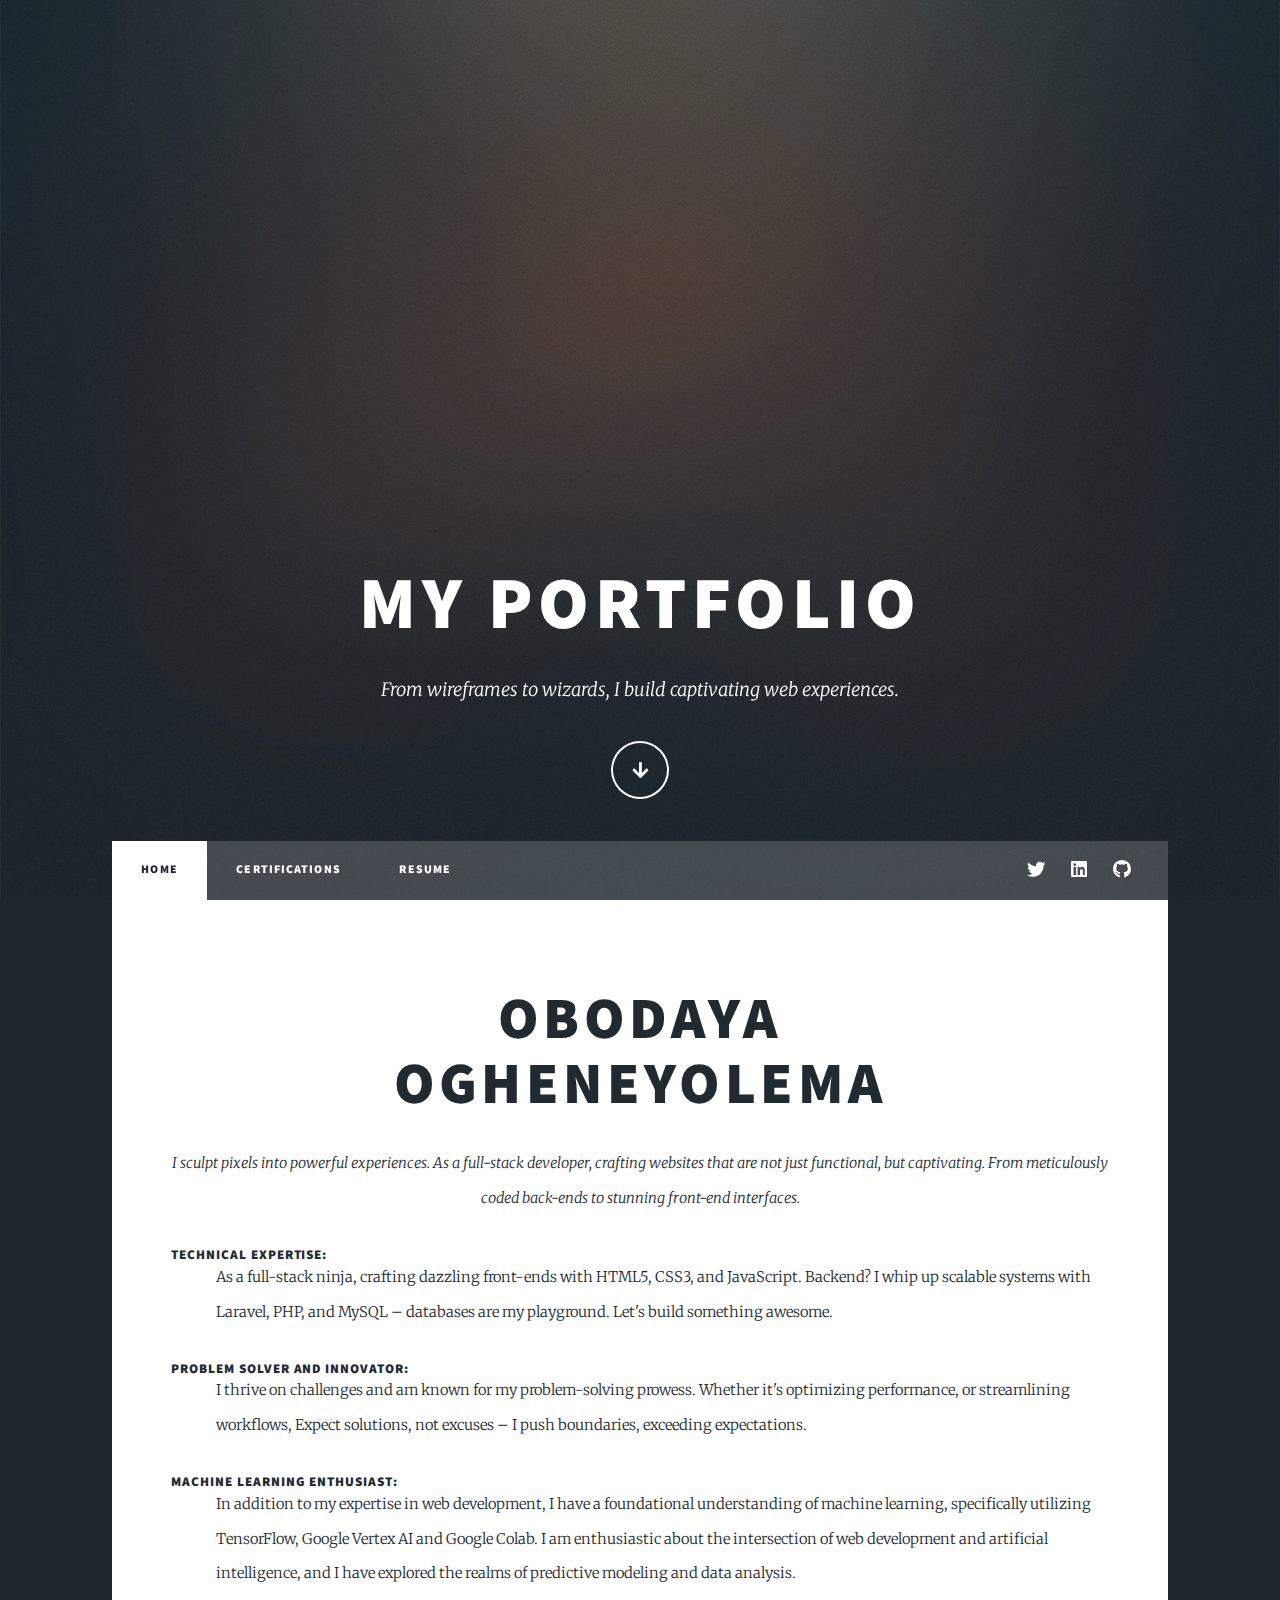
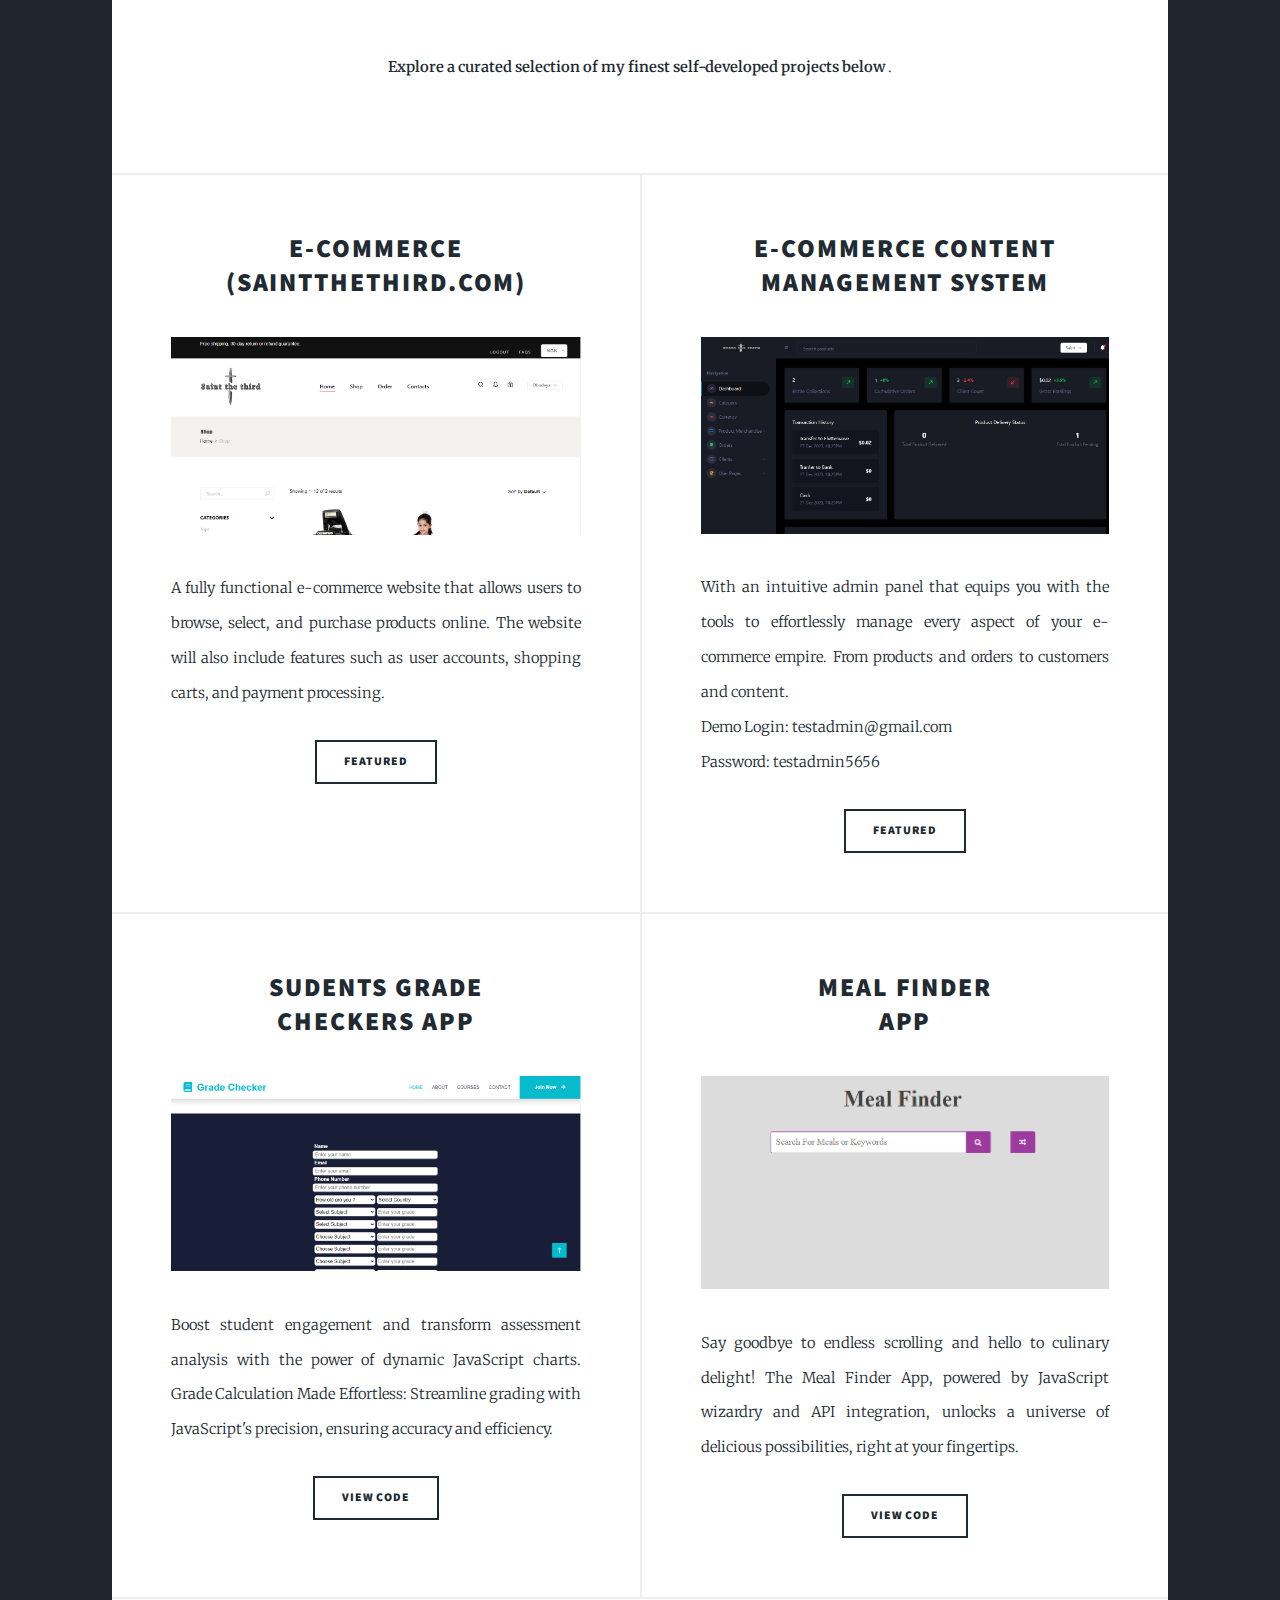
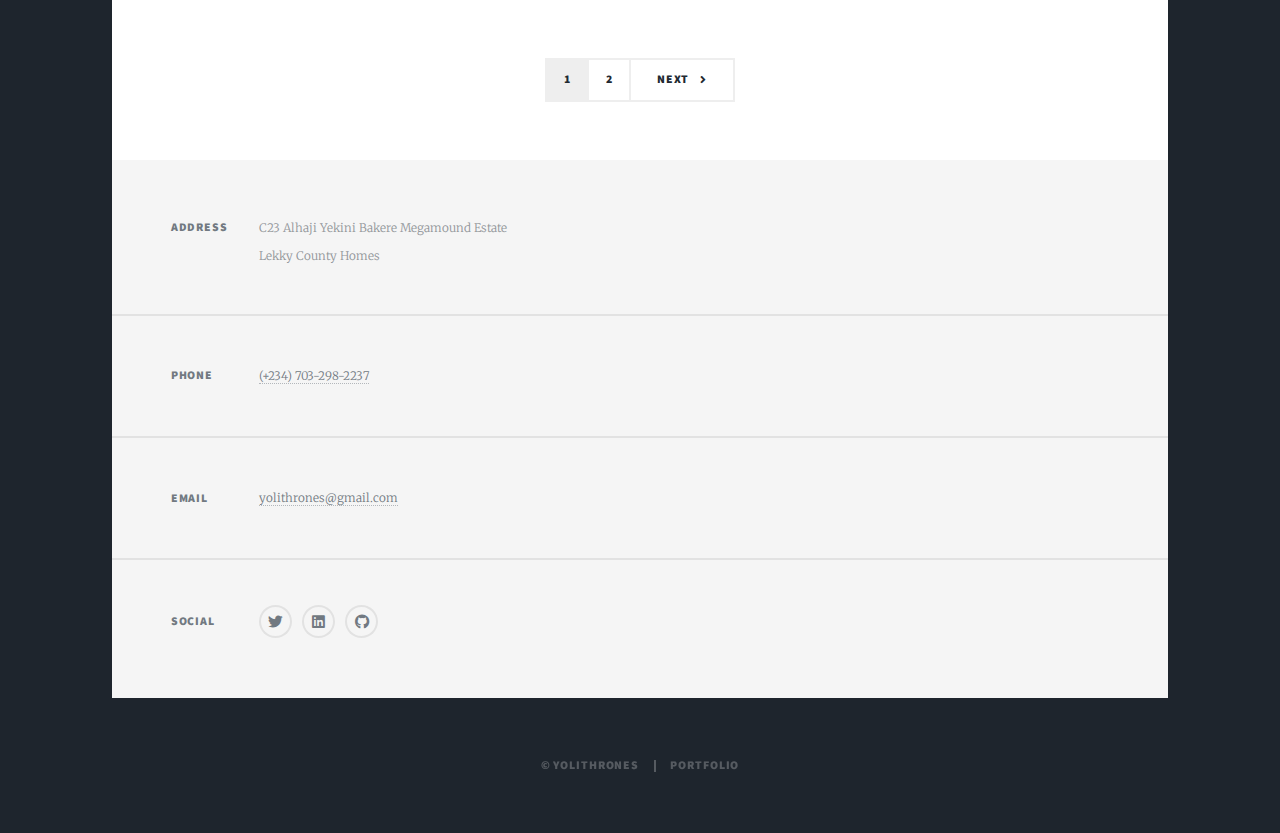
==== index.html @ e49b790a "Innitial commit" ====
<!DOCTYPE HTML>

<html>
	<head>
		<title>Obodaya Ogheneyolema</title>
		<meta charset="utf-8" />
		<meta name="viewport" content="width=device-width, initial-scale=1, user-scalable=no" />
		<link rel="stylesheet" href="assets/css/main.css" />
		<noscript><link rel="stylesheet" href="assets/css/noscript.css" /></noscript>
	</head>
	<body class="is-preload">

		<!-- Wrapper -->
			<div id="wrapper" class="fade-in">

				<!-- Intro -->
					<div id="intro">
						<h1>My Portfolio</h1>
						<p>From wireframes to wizards, I build captivating web experiences. </p>
							<li style="list-style-type: none"><a href="#header" class="button icon solid solo fa-arrow-down scrolly">Continue</a></li>
						</ul>
					</div>

				<!-- Header -->
					<header id="header">
						<a href="index.html" class="logo">Yolithrones</a>
					</header>

				<!-- Nav -->
					<nav id="nav">
						<ul class="links">
							<li class="active"><a href="index.html">Home</a></li>
							<li><a href="generic.html">Certifications</a></li>
							<li><a href="resume.html">Resume</a></li>
							
				
						</ul>
						<ul class="icons">
							<li><a href=" https://x.com/yolithrones?s=09" class="icon brands alt fa-twitter"><span class="label">Twitter</span></a></li>
							<li><a href="https://www.linkedin.com/in/obodaya-ogheneyolema-a35ba5252" class="icon brands fa-linkedin"><span class="label">linkedIn</span></a></li>
							<li><a href="https://github.com/yolithrones" class="icon brands alt fa-github"><span class="label">GitHub</span></a></li>
							
						</ul>
					</nav>

				<!-- Main -->
					<div id="main">

						<!-- Featured Post -->
							<article class="post featured">
								<header class="major">
								
									<h2><a href="#">Obodaya <br> Ogheneyolema<br />
									</a></h2>
									    <p>
									         I sculpt pixels into powerful experiences. As a full-stack developer, crafting websites that are
									       not just functional, but captivating. From meticulously coded back-ends to stunning front-end interfaces. 
											
										</p>

										<span style="text-align: left"> 
											<h5>Technical Expertise:</h5>
											<p style="text-align: left; margin-left: 45px; margin-top: -20px" >
												
                                             As a full-stack ninja, crafting dazzling front-ends with HTML5, CSS3, and JavaScript. Backend? I whip up scalable systems with Laravel, PHP, and MySQL – databases are my playground.  Let's build something awesome.
										    </p>

								
											
											<h5>Problem Solver and Innovator:</h5>
											<p style="text-align: left; margin-left: 45px; margin-top: -20px" >
												I thrive on challenges and am known for my problem-solving prowess. Whether it's optimizing performance,
												 or streamlining workflows,  Expect solutions, not excuses – I push boundaries, exceeding expectations.

										    </p>

											<h5>Machine Learning Enthusiast:</h5>
											<p style="text-align: left; margin-left: 45px; margin-top: -20px" >
												In addition to my expertise in web development, I have a foundational understanding of machine learning, specifically utilizing TensorFlow, Google Vertex AI and Google Colab. 
												I am enthusiastic about the intersection of web development and artificial intelligence, and I have explored the realms of predictive modeling and data analysis.
										    </p>
										</span>
								</header>
								<ul class="actions special">
									<li><b>Explore a curated selection of my finest self-developed projects below </b>.</li>
								</ul>
							</article>

						<!-- Posts -->
							<section class="posts">
								
								<article>
									<header>

										<h2><a href="https://saintthethird-9d602583bc98.herokuapp.com/">E-commerce <br> (Saintthethird.com)<br />
										</a></h2>
									</header>
									<a href="https://saintthethird-9d602583bc98.herokuapp.com/" class="image fit"><img src="images/pic11.png" alt="" /></a>
									<p>A fully functional e-commerce website that allows users to browse, select, and purchase products online. The website will also include features such as user accounts, shopping carts, and payment processing.</p>
									<ul class="actions special">
										<li><a class="button">Featured</a></li>
									</ul>
								</article>
								<article>
									<header>
										<h2><a href="https://saintthethird-9d602583bc98.herokuapp.com/login">E-commerce content management system</a></h2>
									</header>
									<a href="https://saintthethird-9d602583bc98.herokuapp.com/login" class="image fit"><img src="images/pic16.png" alt="" /></a>
									<p> With an intuitive admin panel that equips you with the tools to effortlessly manage every aspect of your e-commerce empire. From products and orders to customers and content. <br>Demo Login: testadmin@gmail.com <br>Password: testadmin5656</p>
									<ul class="actions special">
										<li><a  class="button">Featured</a></li>
									</ul>
								</article>

								<article>
									<header>

										<h2><a href="https://yolithrones.github.io/student-grader-app/">Sudents Grade <br> Checkers App<br />
										</a></h2>
									</header>
									<a href="https://yolithrones.github.io/student-grader-app/" class="image fit"><img src="images/pic17.png" alt="" /></a>
									<p>Boost student engagement and transform assessment analysis with the power of dynamic JavaScript charts. Grade Calculation Made Effortless: Streamline grading with JavaScript's precision, ensuring accuracy and efficiency.</p>
									<ul class="actions special">
										<li><a href="https://github.com/yolithrones/student-grader-app.git" class="button">View Code</a></li>
									</ul>
								</article>
								<article>
									<header>
										<h2><a href="https://yolithrones.github.io/meal-finder-app/">Meal Finder <br> App</a></h2>
									</header>
									<a href="https://yolithrones.github.io/meal-finder-app/" class="image fit"><img src="images/pic18.png" alt="" /></a>
									<p>Say goodbye to endless scrolling and hello to culinary delight! The Meal Finder App, powered by JavaScript wizardry and API integration, unlocks a universe of delicious possibilities, right at your fingertips.</p>
									<ul class="actions special">
										<li><a href="https://github.com/yolithrones/meal-finder-app.git" class="button">View Code</a></li>
									</ul>
								</article>
								
							</section>

						<!-- Footer -->
							<footer>
								<div class="pagination">
									<!--<a href="#" class="previous">Prev</a>-->
									<a href="#" class="page active">1</a>
									<a class="page">2</a>
	
									<a href="projects.html" class="next">Next</a>
								</div>
							</footer>

					</div>

				<!-- Footer -->
					<footer id="footer">
						
						<section class="split contact">
							<section class="alt">
								<h3>Address</h3>
								<p>C23 Alhaji Yekini Bakere Megamound Estate <br />
									Lekky County Homes</p>
							</section>
							<section>
								<h3>Phone</h3>
								<p><a href="#">(+234) 703-298-2237</a></p>
							</section>
							<section>
								<h3>Email</h3>
								<p><a href="mailto:yolithrones@gmail.com">yolithrones@gmail.com</a></p>
							</section>
							<section>
								<h3>Social</h3>
								<ul class="icons alt">
									<li><a href=" https://x.com/yolithrones?s=09" class="icon brands alt fa-twitter"><span class="label">Twitter</span></a></li>
									<li><a href="https://www.linkedin.com/in/obodaya-ogheneyolema-a35ba5252" class="icon brands fa-linkedin"><span class="label">linkedIn</span></a></li>
									<li><a href="https://github.com/yolithrones" class="icon brands alt fa-github"><span class="label">GitHub</span></a></li>
								</ul>
							</section>
						</section>
					</footer>

				<!-- Copyright -->
					<div id="copyright">
						<ul><li>&copy; Yolithrones</li><li>Portfolio</li></ul>
					</div>

			</div>

		<!-- Scripts -->
			<script src="assets/js/jquery.min.js"></script>
			<script src="assets/js/jquery.scrollex.min.js"></script>
			<script src="assets/js/jquery.scrolly.min.js"></script>
			<script src="assets/js/browser.min.js"></script>
			<script src="assets/js/breakpoints.min.js"></script>
			<script src="assets/js/util.js"></script>
			<script src="assets/js/main.js"></script>

	</body>
</html>
---- assets/css/main.css ----
@import url(fontawesome-all.min.css);
@import url("https://fonts.googleapis.com/css?family=Merriweather:300,700,300italic,700italic|Source+Sans+Pro:900");

/*
	Massively by HTML5 UP
	html5up.net | @ajlkn
	Free for personal and commercial use under the CCA 3.0 license (html5up.net/license)
*/

html, body, div, span, applet, object,
iframe, h1, h2, h3, h4, h5, h6, p, blockquote,
pre, a, abbr, acronym, address, big, cite,
code, del, dfn, em, img, ins, kbd, q, s, samp,
small, strike, strong, sub, sup, tt, var, b,
u, i, center, dl, dt, dd, ol, ul, li, fieldset,
form, label, legend, table, caption, tbody,
tfoot, thead, tr, th, td, article, aside,
canvas, details, embed, figure, figcaption,
footer, header, hgroup, menu, nav, output, ruby,
section, summary, time, mark, audio, video {
	margin: 0;
	padding: 0;
	border: 0;
	font-size: 100%;
	font: inherit;
	vertical-align: baseline;}

article, aside, details, figcaption, figure,
footer, header, hgroup, menu, nav, section {
	display: block;}

body {
	line-height: 1;
}

ol, ul {
	list-style: none;
}

blockquote, q {
	quotes: none;
}

	blockquote:before, blockquote:after, q:before, q:after {
		content: '';
		content: none;
	}

table {
	border-collapse: collapse;
	border-spacing: 0;
}

body {
	-webkit-text-size-adjust: none;
}

mark {
	background-color: transparent;
	color: inherit;
}

input::-moz-focus-inner {
	border: 0;
	padding: 0;
}

input, select, textarea {
	-moz-appearance: none;
	-webkit-appearance: none;
	-ms-appearance: none;
	appearance: none;
}

/* Basic */

	@-ms-viewport {
		width: device-width;
	}

	body {
		-ms-overflow-style: scrollbar;
	}

	@media screen and (max-width: 480px) {

		html, body {
			min-width: 320px;
		}

	}

	html {
		box-sizing: border-box;
	}

	*, *:before, *:after {
		box-sizing: inherit;
	}

	body {
		background-color: #1e252d;
	}

		body.is-preload *, body.is-preload *:before, body.is-preload *:after {
			-moz-animation: none !important;
			-webkit-animation: none !important;
			-ms-animation: none !important;
			animation: none !important;
			-moz-transition: none !important;
			-webkit-transition: none !important;
			-ms-transition: none !important;
			transition: none !important;
		}

/* Type */

	html {
		font-size: 16pt;
	}

		@media screen and (max-width: 1680px) {

			html {
				font-size: 12pt;
			}

		}

		@media screen and (max-width: 1280px) {

			html {
				font-size: 11pt;
			}

		}

		@media screen and (max-width: 360px) {

			html {
				font-size: 10pt;
			}

		}

	body {
		color: #212931;
	}

	body, input, select, textarea {
		font-family: "Merriweather", Georgia, serif;
		font-weight: 300;
		font-size: 1rem;
		line-height: 2.375;
	}

	a {
		-moz-transition: color 0.2s ease-in-out, background-color 0.2s ease-in-out, border-color 0.2s ease-in-out, box-shadow 0.2s ease-in-out;
		-webkit-transition: color 0.2s ease-in-out, background-color 0.2s ease-in-out, border-color 0.2s ease-in-out, box-shadow 0.2s ease-in-out;
		-ms-transition: color 0.2s ease-in-out, background-color 0.2s ease-in-out, border-color 0.2s ease-in-out, box-shadow 0.2s ease-in-out;
		transition: color 0.2s ease-in-out, background-color 0.2s ease-in-out, border-color 0.2s ease-in-out, box-shadow 0.2s ease-in-out;
		border-bottom: dotted 1px;
		text-decoration: none;
	}

		a:hover {
			border-bottom-color: transparent;
		}

	strong, b {
		font-weight: 600;
	}

	em, i {
		font-style: italic;
	}

	p {
		text-align: justify;
		margin: 0 0 2rem 0;
	}

	h1, h2, h3, h4, h5, h6 {
		font-family: "Source Sans Pro", Helvetica, sans-serif;
		font-weight: 900;
		line-height: 1.5;
		letter-spacing: 0.075em;
		text-transform: uppercase;
		margin: 0 0 1rem 0;
	}

		h1 a, h2 a, h3 a, h4 a, h5 a, h6 a {
			border-bottom: 0;
			color: inherit;
			text-decoration: none;
		}

	h1 {
		font-size: 4rem;
		line-height: 1.1;
		margin: 0 0 2rem 0;
	}

	h2 {
		font-size: 1.75rem;
		line-height: 1.3;
		margin: 0 0 1.5rem 0;
	}

	h3 {
		font-size: 1.25rem;
		margin: 0 0 1.5rem 0;
	}

	h4 {
		font-size: 1rem;
	}

	h5 {
		font-size: 0.9rem;
	}

	h6 {
		font-size: 0.8rem;
	}

	sub {
		font-size: 0.8rem;
		position: relative;
		top: 0.5rem;
	}

	sup {
		font-size: 0.8rem;
		position: relative;
		top: -0.5rem;
	}

	blockquote {
		border-left: solid 4px;
		font-style: italic;
		margin: 0 0 2rem 0;
		padding: 0.5rem 0 0.5rem 2rem;
	}

	code {
		border: solid 2px;
		font-family: "Courier New", monospace;
		font-size: 0.9rem;
		margin: 0 0.25rem;
		padding: 0.25rem 0.65rem;
	}

	pre {
		-webkit-overflow-scrolling: touch;
		font-family: "Courier New", monospace;
		font-size: 0.9rem;
		margin: 0 0 2rem 0;
	}

		pre code {
			display: block;
			line-height: 1.75;
			padding: 1rem 1.5rem;
			overflow-x: auto;
		}

	hr {
		border: 0;
		border-bottom: solid 2px;
		margin: 3rem 0;
	}

		hr.major {
			margin: 5rem 0;
		}

	.align-left {
		text-align: left;
	}

	.align-center {
		text-align: center;
	}

	.align-right {
		text-align: right;
	}

	input, select, textarea {
		color: #212931;
	}

	#color-well:hover{
		color: #53351c !important;
	}

	a {
		color: #212931;
		border-bottom-color: rgba(33, 41, 49, 0.5);
	}

		a:hover {
			border-bottom-color: transparent;
			color: #53351c !important;
		}

		.action-specials:hover{
			color: #53351c !important;
		}

	strong, b {
		color: #212931;
	}

	h1, h2, h3, h4, h5, h6 {
		color: #212931;
	}

	blockquote {
		border-left-color: #eeeeee;
	}

	code {
		background: rgba(220, 220, 220, 0.25);
		border-color: #eeeeee;
	}

	hr {
		border-bottom-color: #eeeeee;
	}

/* Row */

	.row {
		display: flex;
		flex-wrap: wrap;
		box-sizing: border-box;
		align-items: stretch;
	}

		.row > * {
			box-sizing: border-box;
		}

		.row.gtr-uniform > * > :last-child {
			margin-bottom: 0;
		}

		.row.aln-left {
			justify-content: flex-start;
		}

		.row.aln-center {
			justify-content: center;
		}

		.row.aln-right {
			justify-content: flex-end;
		}

		.row.aln-top {
			align-items: flex-start;
		}

		.row.aln-middle {
			align-items: center;
		}

		.row.aln-bottom {
			align-items: flex-end;
		}

		.row > .imp {
			order: -1;
		}

		.row > .col-1 {
			width: 8.33333%;
		}

		.row > .off-1 {
			margin-left: 8.33333%;
		}

		.row > .col-2 {
			width: 16.66667%;
		}

		.row > .off-2 {
			margin-left: 16.66667%;
		}

		.row > .col-3 {
			width: 25%;
		}

		.row > .off-3 {
			margin-left: 25%;
		}

		.row > .col-4 {
			width: 33.33333%;
		}

		.row > .off-4 {
			margin-left: 33.33333%;
		}

		.row > .col-5 {
			width: 41.66667%;
		}

		.row > .off-5 {
			margin-left: 41.66667%;
		}

		.row > .col-6 {
			width: 50%;
		}

		.row > .off-6 {
			margin-left: 50%;
		}

		.row > .col-7 {
			width: 58.33333%;
		}

		.row > .off-7 {
			margin-left: 58.33333%;
		}

		.row > .col-8 {
			width: 66.66667%;
		}

		.row > .off-8 {
			margin-left: 66.66667%;
		}

		.row > .col-9 {
			width: 75%;
		}

		.row > .off-9 {
			margin-left: 75%;
		}

		.row > .col-10 {
			width: 83.33333%;
		}

		.row > .off-10 {
			margin-left: 83.33333%;
		}

		.row > .col-11 {
			width: 91.66667%;
		}

		.row > .off-11 {
			margin-left: 91.66667%;
		}

		.row > .col-12 {
			width: 100%;
		}

		.row > .off-12 {
			margin-left: 100%;
		}

		.row.gtr-0 {
			margin-top: 0;
			margin-left: 0rem;
		}

			.row.gtr-0 > * {
				padding: 0 0 0 0rem;
			}

			.row.gtr-0.gtr-uniform {
				margin-top: 0rem;
			}

				.row.gtr-0.gtr-uniform > * {
					padding-top: 0rem;
				}

		.row.gtr-25 {
			margin-top: 0;
			margin-left: -0.375rem;
		}

			.row.gtr-25 > * {
				padding: 0 0 0 0.375rem;
			}

			.row.gtr-25.gtr-uniform {
				margin-top: -0.375rem;
			}

				.row.gtr-25.gtr-uniform > * {
					padding-top: 0.375rem;
				}

		.row.gtr-50 {
			margin-top: 0;
			margin-left: -0.75rem;
		}

			.row.gtr-50 > * {
				padding: 0 0 0 0.75rem;
			}

			.row.gtr-50.gtr-uniform {
				margin-top: -0.75rem;
			}

				.row.gtr-50.gtr-uniform > * {
					padding-top: 0.75rem;
				}

		.row {
			margin-top: 0;
			margin-left: -1.5rem;
		}

			.row > * {
				padding: 0 0 0 1.5rem;
			}

			.row.gtr-uniform {
				margin-top: -1.5rem;
			}

				.row.gtr-uniform > * {
					padding-top: 1.5rem;
				}

		.row.gtr-150 {
			margin-top: 0;
			margin-left: -2.25rem;
		}

			.row.gtr-150 > * {
				padding: 0 0 0 2.25rem;
			}

			.row.gtr-150.gtr-uniform {
				margin-top: -2.25rem;
			}

				.row.gtr-150.gtr-uniform > * {
					padding-top: 2.25rem;
				}

		.row.gtr-200 {
			margin-top: 0;
			margin-left: -3rem;
		}

			.row.gtr-200 > * {
				padding: 0 0 0 3rem;
			}

			.row.gtr-200.gtr-uniform {
				margin-top: -3rem;
			}

				.row.gtr-200.gtr-uniform > * {
					padding-top: 3rem;
				}

		@media screen and (max-width: 1680px) {

			.row {
				display: flex;
				flex-wrap: wrap;
				box-sizing: border-box;
				align-items: stretch;
			}

				.row > * {
					box-sizing: border-box;
				}

				.row.gtr-uniform > * > :last-child {
					margin-bottom: 0;
				}

				.row.aln-left {
					justify-content: flex-start;
				}

				.row.aln-center {
					justify-content: center;
				}

				.row.aln-right {
					justify-content: flex-end;
				}

				.row.aln-top {
					align-items: flex-start;
				}

				.row.aln-middle {
					align-items: center;
				}

				.row.aln-bottom {
					align-items: flex-end;
				}

				.row > .imp-xlarge {
					order: -1;
				}

				.row > .col-1-xlarge {
					width: 8.33333%;
				}

				.row > .off-1-xlarge {
					margin-left: 8.33333%;
				}

				.row > .col-2-xlarge {
					width: 16.66667%;
				}

				.row > .off-2-xlarge {
					margin-left: 16.66667%;
				}

				.row > .col-3-xlarge {
					width: 25%;
				}

				.row > .off-3-xlarge {
					margin-left: 25%;
				}

				.row > .col-4-xlarge {
					width: 33.33333%;
				}

				.row > .off-4-xlarge {
					margin-left: 33.33333%;
				}

				.row > .col-5-xlarge {
					width: 41.66667%;
				}

				.row > .off-5-xlarge {
					margin-left: 41.66667%;
				}

				.row > .col-6-xlarge {
					width: 50%;
				}

				.row > .off-6-xlarge {
					margin-left: 50%;
				}

				.row > .col-7-xlarge {
					width: 58.33333%;
				}

				.row > .off-7-xlarge {
					margin-left: 58.33333%;
				}

				.row > .col-8-xlarge {
					width: 66.66667%;
				}

				.row > .off-8-xlarge {
					margin-left: 66.66667%;
				}

				.row > .col-9-xlarge {
					width: 75%;
				}

				.row > .off-9-xlarge {
					margin-left: 75%;
				}

				.row > .col-10-xlarge {
					width: 83.33333%;
				}

				.row > .off-10-xlarge {
					margin-left: 83.33333%;
				}

				.row > .col-11-xlarge {
					width: 91.66667%;
				}

				.row > .off-11-xlarge {
					margin-left: 91.66667%;
				}

				.row > .col-12-xlarge {
					width: 100%;
				}

				.row > .off-12-xlarge {
					margin-left: 100%;
				}

				.row.gtr-0 {
					margin-top: 0;
					margin-left: 0rem;
				}

					.row.gtr-0 > * {
						padding: 0 0 0 0rem;
					}

					.row.gtr-0.gtr-uniform {
						margin-top: 0rem;
					}

						.row.gtr-0.gtr-uniform > * {
							padding-top: 0rem;
						}

				.row.gtr-25 {
					margin-top: 0;
					margin-left: -0.375rem;
				}

					.row.gtr-25 > * {
						padding: 0 0 0 0.375rem;
					}

					.row.gtr-25.gtr-uniform {
						margin-top: -0.375rem;
					}

						.row.gtr-25.gtr-uniform > * {
							padding-top: 0.375rem;
						}

				.row.gtr-50 {
					margin-top: 0;
					margin-left: -0.75rem;
				}

					.row.gtr-50 > * {
						padding: 0 0 0 0.75rem;
					}

					.row.gtr-50.gtr-uniform {
						margin-top: -0.75rem;
					}

						.row.gtr-50.gtr-uniform > * {
							padding-top: 0.75rem;
						}

				.row {
					margin-top: 0;
					margin-left: -1.5rem;
				}

					.row > * {
						padding: 0 0 0 1.5rem;
					}

					.row.gtr-uniform {
						margin-top: -1.5rem;
					}

						.row.gtr-uniform > * {
							padding-top: 1.5rem;
						}

				.row.gtr-150 {
					margin-top: 0;
					margin-left: -2.25rem;
				}

					.row.gtr-150 > * {
						padding: 0 0 0 2.25rem;
					}

					.row.gtr-150.gtr-uniform {
						margin-top: -2.25rem;
					}

						.row.gtr-150.gtr-uniform > * {
							padding-top: 2.25rem;
						}

				.row.gtr-200 {
					margin-top: 0;
					margin-left: -3rem;
				}

					.row.gtr-200 > * {
						padding: 0 0 0 3rem;
					}

					.row.gtr-200.gtr-uniform {
						margin-top: -3rem;
					}

						.row.gtr-200.gtr-uniform > * {
							padding-top: 3rem;
						}

		}

		@media screen and (max-width: 1280px) {

			.row {
				display: flex;
				flex-wrap: wrap;
				box-sizing: border-box;
				align-items: stretch;
			}

				.row > * {
					box-sizing: border-box;
				}

				.row.gtr-uniform > * > :last-child {
					margin-bottom: 0;
				}

				.row.aln-left {
					justify-content: flex-start;
				}

				.row.aln-center {
					justify-content: center;
				}

				.row.aln-right {
					justify-content: flex-end;
				}

				.row.aln-top {
					align-items: flex-start;
				}

				.row.aln-middle {
					align-items: center;
				}

				.row.aln-bottom {
					align-items: flex-end;
				}

				.row > .imp-large {
					order: -1;
				}

				.row > .col-1-large {
					width: 8.33333%;
				}

				.row > .off-1-large {
					margin-left: 8.33333%;
				}

				.row > .col-2-large {
					width: 16.66667%;
				}

				.row > .off-2-large {
					margin-left: 16.66667%;
				}

				.row > .col-3-large {
					width: 25%;
				}

				.row > .off-3-large {
					margin-left: 25%;
				}

				.row > .col-4-large {
					width: 33.33333%;
				}

				.row > .off-4-large {
					margin-left: 33.33333%;
				}

				.row > .col-5-large {
					width: 41.66667%;
				}

				.row > .off-5-large {
					margin-left: 41.66667%;
				}

				.row > .col-6-large {
					width: 50%;
				}

				.row > .off-6-large {
					margin-left: 50%;
				}

				.row > .col-7-large {
					width: 58.33333%;
				}

				.row > .off-7-large {
					margin-left: 58.33333%;
				}

				.row > .col-8-large {
					width: 66.66667%;
				}

				.row > .off-8-large {
					margin-left: 66.66667%;
				}

				.row > .col-9-large {
					width: 75%;
				}

				.row > .off-9-large {
					margin-left: 75%;
				}

				.row > .col-10-large {
					width: 83.33333%;
				}

				.row > .off-10-large {
					margin-left: 83.33333%;
				}

				.row > .col-11-large {
					width: 91.66667%;
				}

				.row > .off-11-large {
					margin-left: 91.66667%;
				}

				.row > .col-12-large {
					width: 100%;
				}

				.row > .off-12-large {
					margin-left: 100%;
				}

				.row.gtr-0 {
					margin-top: 0;
					margin-left: 0rem;
				}

					.row.gtr-0 > * {
						padding: 0 0 0 0rem;
					}

					.row.gtr-0.gtr-uniform {
						margin-top: 0rem;
					}

						.row.gtr-0.gtr-uniform > * {
							padding-top: 0rem;
						}

				.row.gtr-25 {
					margin-top: 0;
					margin-left: -0.375rem;
				}

					.row.gtr-25 > * {
						padding: 0 0 0 0.375rem;
					}

					.row.gtr-25.gtr-uniform {
						margin-top: -0.375rem;
					}

						.row.gtr-25.gtr-uniform > * {
							padding-top: 0.375rem;
						}

				.row.gtr-50 {
					margin-top: 0;
					margin-left: -0.75rem;
				}

					.row.gtr-50 > * {
						padding: 0 0 0 0.75rem;
					}

					.row.gtr-50.gtr-uniform {
						margin-top: -0.75rem;
					}

						.row.gtr-50.gtr-uniform > * {
							padding-top: 0.75rem;
						}

				.row {
					margin-top: 0;
					margin-left: -1.5rem;
				}

					.row > * {
						padding: 0 0 0 1.5rem;
					}

					.row.gtr-uniform {
						margin-top: -1.5rem;
					}

						.row.gtr-uniform > * {
							padding-top: 1.5rem;
						}

				.row.gtr-150 {
					margin-top: 0;
					margin-left: -2.25rem;
				}

					.row.gtr-150 > * {
						padding: 0 0 0 2.25rem;
					}

					.row.gtr-150.gtr-uniform {
						margin-top: -2.25rem;
					}

						.row.gtr-150.gtr-uniform > * {
							padding-top: 2.25rem;
						}

				.row.gtr-200 {
					margin-top: 0;
					margin-left: -3rem;
				}

					.row.gtr-200 > * {
						padding: 0 0 0 3rem;
					}

					.row.gtr-200.gtr-uniform {
						margin-top: -3rem;
					}

						.row.gtr-200.gtr-uniform > * {
							padding-top: 3rem;
						}

		}

		@media screen and (max-width: 980px) {

			.row {
				display: flex;
				flex-wrap: wrap;
				box-sizing: border-box;
				align-items: stretch;
			}

				.row > * {
					box-sizing: border-box;
				}

				.row.gtr-uniform > * > :last-child {
					margin-bottom: 0;
				}

				.row.aln-left {
					justify-content: flex-start;
				}

				.row.aln-center {
					justify-content: center;
				}

				.row.aln-right {
					justify-content: flex-end;
				}

				.row.aln-top {
					align-items: flex-start;
				}

				.row.aln-middle {
					align-items: center;
				}

				.row.aln-bottom {
					align-items: flex-end;
				}

				.row > .imp-medium {
					order: -1;
				}

				.row > .col-1-medium {
					width: 8.33333%;
				}

				.row > .off-1-medium {
					margin-left: 8.33333%;
				}

				.row > .col-2-medium {
					width: 16.66667%;
				}

				.row > .off-2-medium {
					margin-left: 16.66667%;
				}

				.row > .col-3-medium {
					width: 25%;
				}

				.row > .off-3-medium {
					margin-left: 25%;
				}

				.row > .col-4-medium {
					width: 33.33333%;
				}

				.row > .off-4-medium {
					margin-left: 33.33333%;
				}

				.row > .col-5-medium {
					width: 41.66667%;
				}

				.row > .off-5-medium {
					margin-left: 41.66667%;
				}

				.row > .col-6-medium {
					width: 50%;
				}

				.row > .off-6-medium {
					margin-left: 50%;
				}

				.row > .col-7-medium {
					width: 58.33333%;
				}

				.row > .off-7-medium {
					margin-left: 58.33333%;
				}

				.row > .col-8-medium {
					width: 66.66667%;
				}

				.row > .off-8-medium {
					margin-left: 66.66667%;
				}

				.row > .col-9-medium {
					width: 75%;
				}

				.row > .off-9-medium {
					margin-left: 75%;
				}

				.row > .col-10-medium {
					width: 83.33333%;
				}

				.row > .off-10-medium {
					margin-left: 83.33333%;
				}

				.row > .col-11-medium {
					width: 91.66667%;
				}

				.row > .off-11-medium {
					margin-left: 91.66667%;
				}

				.row > .col-12-medium {
					width: 100%;
				}

				.row > .off-12-medium {
					margin-left: 100%;
				}

				.row.gtr-0 {
					margin-top: 0;
					margin-left: 0rem;
				}

					.row.gtr-0 > * {
						padding: 0 0 0 0rem;
					}

					.row.gtr-0.gtr-uniform {
						margin-top: 0rem;
					}

						.row.gtr-0.gtr-uniform > * {
							padding-top: 0rem;
						}

				.row.gtr-25 {
					margin-top: 0;
					margin-left: -0.375rem;
				}

					.row.gtr-25 > * {
						padding: 0 0 0 0.375rem;
					}

					.row.gtr-25.gtr-uniform {
						margin-top: -0.375rem;
					}

						.row.gtr-25.gtr-uniform > * {
							padding-top: 0.375rem;
						}

				.row.gtr-50 {
					margin-top: 0;
					margin-left: -0.75rem;
				}

					.row.gtr-50 > * {
						padding: 0 0 0 0.75rem;
					}

					.row.gtr-50.gtr-uniform {
						margin-top: -0.75rem;
					}

						.row.gtr-50.gtr-uniform > * {
							padding-top: 0.75rem;
						}

				.row {
					margin-top: 0;
					margin-left: -1.5rem;
				}

					.row > * {
						padding: 0 0 0 1.5rem;
					}

					.row.gtr-uniform {
						margin-top: -1.5rem;
					}

						.row.gtr-uniform > * {
							padding-top: 1.5rem;
						}

				.row.gtr-150 {
					margin-top: 0;
					margin-left: -2.25rem;
				}

					.row.gtr-150 > * {
						padding: 0 0 0 2.25rem;
					}

					.row.gtr-150.gtr-uniform {
						margin-top: -2.25rem;
					}

						.row.gtr-150.gtr-uniform > * {
							padding-top: 2.25rem;
						}

				.row.gtr-200 {
					margin-top: 0;
					margin-left: -3rem;
				}

					.row.gtr-200 > * {
						padding: 0 0 0 3rem;
					}

					.row.gtr-200.gtr-uniform {
						margin-top: -3rem;
					}

						.row.gtr-200.gtr-uniform > * {
							padding-top: 3rem;
						}

		}

		@media screen and (max-width: 736px) {

			.row {
				display: flex;
				flex-wrap: wrap;
				box-sizing: border-box;
				align-items: stretch;
			}

				.row > * {
					box-sizing: border-box;
				}

				.row.gtr-uniform > * > :last-child {
					margin-bottom: 0;
				}

				.row.aln-left {
					justify-content: flex-start;
				}

				.row.aln-center {
					justify-content: center;
				}

				.row.aln-right {
					justify-content: flex-end;
				}

				.row.aln-top {
					align-items: flex-start;
				}

				.row.aln-middle {
					align-items: center;
				}

				.row.aln-bottom {
					align-items: flex-end;
				}

				.row > .imp-small {
					order: -1;
				}

				.row > .col-1-small {
					width: 8.33333%;
				}

				.row > .off-1-small {
					margin-left: 8.33333%;
				}

				.row > .col-2-small {
					width: 16.66667%;
				}

				.row > .off-2-small {
					margin-left: 16.66667%;
				}

				.row > .col-3-small {
					width: 25%;
				}

				.row > .off-3-small {
					margin-left: 25%;
				}

				.row > .col-4-small {
					width: 33.33333%;
				}

				.row > .off-4-small {
					margin-left: 33.33333%;
				}

				.row > .col-5-small {
					width: 41.66667%;
				}

				.row > .off-5-small {
					margin-left: 41.66667%;
				}

				.row > .col-6-small {
					width: 50%;
				}

				.row > .off-6-small {
					margin-left: 50%;
				}

				.row > .col-7-small {
					width: 58.33333%;
				}

				.row > .off-7-small {
					margin-left: 58.33333%;
				}

				.row > .col-8-small {
					width: 66.66667%;
				}

				.row > .off-8-small {
					margin-left: 66.66667%;
				}

				.row > .col-9-small {
					width: 75%;
				}

				.row > .off-9-small {
					margin-left: 75%;
				}

				.row > .col-10-small {
					width: 83.33333%;
				}

				.row > .off-10-small {
					margin-left: 83.33333%;
				}

				.row > .col-11-small {
					width: 91.66667%;
				}

				.row > .off-11-small {
					margin-left: 91.66667%;
				}

				.row > .col-12-small {
					width: 100%;
				}

				.row > .off-12-small {
					margin-left: 100%;
				}

				.row.gtr-0 {
					margin-top: 0;
					margin-left: 0rem;
				}

					.row.gtr-0 > * {
						padding: 0 0 0 0rem;
					}

					.row.gtr-0.gtr-uniform {
						margin-top: 0rem;
					}

						.row.gtr-0.gtr-uniform > * {
							padding-top: 0rem;
						}

				.row.gtr-25 {
					margin-top: 0;
					margin-left: -0.375rem;
				}

					.row.gtr-25 > * {
						padding: 0 0 0 0.375rem;
					}

					.row.gtr-25.gtr-uniform {
						margin-top: -0.375rem;
					}

						.row.gtr-25.gtr-uniform > * {
							padding-top: 0.375rem;
						}

				.row.gtr-50 {
					margin-top: 0;
					margin-left: -0.75rem;
				}

					.row.gtr-50 > * {
						padding: 0 0 0 0.75rem;
					}

					.row.gtr-50.gtr-uniform {
						margin-top: -0.75rem;
					}

						.row.gtr-50.gtr-uniform > * {
							padding-top: 0.75rem;
						}

				.row {
					margin-top: 0;
					margin-left: -1.5rem;
				}

					.row > * {
						padding: 0 0 0 1.5rem;
					}

					.row.gtr-uniform {
						margin-top: -1.5rem;
					}

						.row.gtr-uniform > * {
							padding-top: 1.5rem;
						}

				.row.gtr-150 {
					margin-top: 0;
					margin-left: -2.25rem;
				}

					.row.gtr-150 > * {
						padding: 0 0 0 2.25rem;
					}

					.row.gtr-150.gtr-uniform {
						margin-top: -2.25rem;
					}

						.row.gtr-150.gtr-uniform > * {
							padding-top: 2.25rem;
						}

				.row.gtr-200 {
					margin-top: 0;
					margin-left: -3rem;
				}

					.row.gtr-200 > * {
						padding: 0 0 0 3rem;
					}

					.row.gtr-200.gtr-uniform {
						margin-top: -3rem;
					}

						.row.gtr-200.gtr-uniform > * {
							padding-top: 3rem;
						}

		}

		@media screen and (max-width: 480px) {

			.row {
				display: flex;
				flex-wrap: wrap;
				box-sizing: border-box;
				align-items: stretch;
			}

				.row > * {
					box-sizing: border-box;
				}

				.row.gtr-uniform > * > :last-child {
					margin-bottom: 0;
				}

				.row.aln-left {
					justify-content: flex-start;
				}

				.row.aln-center {
					justify-content: center;
				}

				.row.aln-right {
					justify-content: flex-end;
				}

				.row.aln-top {
					align-items: flex-start;
				}

				.row.aln-middle {
					align-items: center;
				}

				.row.aln-bottom {
					align-items: flex-end;
				}

				.row > .imp-xsmall {
					order: -1;
				}

				.row > .col-1-xsmall {
					width: 8.33333%;
				}

				.row > .off-1-xsmall {
					margin-left: 8.33333%;
				}

				.row > .col-2-xsmall {
					width: 16.66667%;
				}

				.row > .off-2-xsmall {
					margin-left: 16.66667%;
				}

				.row > .col-3-xsmall {
					width: 25%;
				}

				.row > .off-3-xsmall {
					margin-left: 25%;
				}

				.row > .col-4-xsmall {
					width: 33.33333%;
				}

				.row > .off-4-xsmall {
					margin-left: 33.33333%;
				}

				.row > .col-5-xsmall {
					width: 41.66667%;
				}

				.row > .off-5-xsmall {
					margin-left: 41.66667%;
				}

				.row > .col-6-xsmall {
					width: 50%;
				}

				.row > .off-6-xsmall {
					margin-left: 50%;
				}

				.row > .col-7-xsmall {
					width: 58.33333%;
				}

				.row > .off-7-xsmall {
					margin-left: 58.33333%;
				}

				.row > .col-8-xsmall {
					width: 66.66667%;
				}

				.row > .off-8-xsmall {
					margin-left: 66.66667%;
				}

				.row > .col-9-xsmall {
					width: 75%;
				}

				.row > .off-9-xsmall {
					margin-left: 75%;
				}

				.row > .col-10-xsmall {
					width: 83.33333%;
				}

				.row > .off-10-xsmall {
					margin-left: 83.33333%;
				}

				.row > .col-11-xsmall {
					width: 91.66667%;
				}

				.row > .off-11-xsmall {
					margin-left: 91.66667%;
				}

				.row > .col-12-xsmall {
					width: 100%;
				}

				.row > .off-12-xsmall {
					margin-left: 100%;
				}

				.row.gtr-0 {
					margin-top: 0;
					margin-left: 0rem;
				}

					.row.gtr-0 > * {
						padding: 0 0 0 0rem;
					}

					.row.gtr-0.gtr-uniform {
						margin-top: 0rem;
					}

						.row.gtr-0.gtr-uniform > * {
							padding-top: 0rem;
						}

				.row.gtr-25 {
					margin-top: 0;
					margin-left: -0.375rem;
				}

					.row.gtr-25 > * {
						padding: 0 0 0 0.375rem;
					}

					.row.gtr-25.gtr-uniform {
						margin-top: -0.375rem;
					}

						.row.gtr-25.gtr-uniform > * {
							padding-top: 0.375rem;
						}

				.row.gtr-50 {
					margin-top: 0;
					margin-left: -0.75rem;
				}

					.row.gtr-50 > * {
						padding: 0 0 0 0.75rem;
					}

					.row.gtr-50.gtr-uniform {
						margin-top: -0.75rem;
					}

						.row.gtr-50.gtr-uniform > * {
							padding-top: 0.75rem;
						}

				.row {
					margin-top: 0;
					margin-left: -1.5rem;
				}

					.row > * {
						padding: 0 0 0 1.5rem;
					}

					.row.gtr-uniform {
						margin-top: -1.5rem;
					}

						.row.gtr-uniform > * {
							padding-top: 1.5rem;
						}

				.row.gtr-150 {
					margin-top: 0;
					margin-left: -2.25rem;
				}

					.row.gtr-150 > * {
						padding: 0 0 0 2.25rem;
					}

					.row.gtr-150.gtr-uniform {
						margin-top: -2.25rem;
					}

						.row.gtr-150.gtr-uniform > * {
							padding-top: 2.25rem;
						}

				.row.gtr-200 {
					margin-top: 0;
					margin-left: -3rem;
				}

					.row.gtr-200 > * {
						padding: 0 0 0 3rem;
					}

					.row.gtr-200.gtr-uniform {
						margin-top: -3rem;
					}

						.row.gtr-200.gtr-uniform > * {
							padding-top: 3rem;
						}

		}

		@media screen and (max-width: 360px) {

			.row {
				display: flex;
				flex-wrap: wrap;
				box-sizing: border-box;
				align-items: stretch;
			}

				.row > * {
					box-sizing: border-box;
				}

				.row.gtr-uniform > * > :last-child {
					margin-bottom: 0;
				}

				.row.aln-left {
					justify-content: flex-start;
				}

				.row.aln-center {
					justify-content: center;
				}

				.row.aln-right {
					justify-content: flex-end;
				}

				.row.aln-top {
					align-items: flex-start;
				}

				.row.aln-middle {
					align-items: center;
				}

				.row.aln-bottom {
					align-items: flex-end;
				}

				.row > .imp-xxsmall {
					order: -1;
				}

				.row > .col-1-xxsmall {
					width: 8.33333%;
				}

				.row > .off-1-xxsmall {
					margin-left: 8.33333%;
				}

				.row > .col-2-xxsmall {
					width: 16.66667%;
				}

				.row > .off-2-xxsmall {
					margin-left: 16.66667%;
				}

				.row > .col-3-xxsmall {
					width: 25%;
				}

				.row > .off-3-xxsmall {
					margin-left: 25%;
				}

				.row > .col-4-xxsmall {
					width: 33.33333%;
				}

				.row > .off-4-xxsmall {
					margin-left: 33.33333%;
				}

				.row > .col-5-xxsmall {
					width: 41.66667%;
				}

				.row > .off-5-xxsmall {
					margin-left: 41.66667%;
				}

				.row > .col-6-xxsmall {
					width: 50%;
				}

				.row > .off-6-xxsmall {
					margin-left: 50%;
				}

				.row > .col-7-xxsmall {
					width: 58.33333%;
				}

				.row > .off-7-xxsmall {
					margin-left: 58.33333%;
				}

				.row > .col-8-xxsmall {
					width: 66.66667%;
				}

				.row > .off-8-xxsmall {
					margin-left: 66.66667%;
				}

				.row > .col-9-xxsmall {
					width: 75%;
				}

				.row > .off-9-xxsmall {
					margin-left: 75%;
				}

				.row > .col-10-xxsmall {
					width: 83.33333%;
				}

				.row > .off-10-xxsmall {
					margin-left: 83.33333%;
				}

				.row > .col-11-xxsmall {
					width: 91.66667%;
				}

				.row > .off-11-xxsmall {
					margin-left: 91.66667%;
				}

				.row > .col-12-xxsmall {
					width: 100%;
				}

				.row > .off-12-xxsmall {
					margin-left: 100%;
				}

				.row.gtr-0 {
					margin-top: 0;
					margin-left: 0rem;
				}

					.row.gtr-0 > * {
						padding: 0 0 0 0rem;
					}

					.row.gtr-0.gtr-uniform {
						margin-top: 0rem;
					}

						.row.gtr-0.gtr-uniform > * {
							padding-top: 0rem;
						}

				.row.gtr-25 {
					margin-top: 0;
					margin-left: -0.375rem;
				}

					.row.gtr-25 > * {
						padding: 0 0 0 0.375rem;
					}

					.row.gtr-25.gtr-uniform {
						margin-top: -0.375rem;
					}

						.row.gtr-25.gtr-uniform > * {
							padding-top: 0.375rem;
						}

				.row.gtr-50 {
					margin-top: 0;
					margin-left: -0.75rem;
				}

					.row.gtr-50 > * {
						padding: 0 0 0 0.75rem;
					}

					.row.gtr-50.gtr-uniform {
						margin-top: -0.75rem;
					}

						.row.gtr-50.gtr-uniform > * {
							padding-top: 0.75rem;
						}

				.row {
					margin-top: 0;
					margin-left: -1.5rem;
				}

					.row > * {
						padding: 0 0 0 1.5rem;
					}

					.row.gtr-uniform {
						margin-top: -1.5rem;
					}

						.row.gtr-uniform > * {
							padding-top: 1.5rem;
						}

				.row.gtr-150 {
					margin-top: 0;
					margin-left: -2.25rem;
				}

					.row.gtr-150 > * {
						padding: 0 0 0 2.25rem;
					}

					.row.gtr-150.gtr-uniform {
						margin-top: -2.25rem;
					}

						.row.gtr-150.gtr-uniform > * {
							padding-top: 2.25rem;
						}

				.row.gtr-200 {
					margin-top: 0;
					margin-left: -3rem;
				}

					.row.gtr-200 > * {
						padding: 0 0 0 3rem;
					}

					.row.gtr-200.gtr-uniform {
						margin-top: -3rem;
					}

						.row.gtr-200.gtr-uniform > * {
							padding-top: 3rem;
						}

		}

/* Box */

	.box {
		border: solid 2px;
		margin-bottom: 2rem;
		padding: 1.5rem;
	}

		.box > :last-child,
		.box > :last-child > :last-child,
		.box > :last-child > :last-child > :last-child {
			margin-bottom: 0;
		}

		.box.alt {
			border: 0;
			border-radius: 0;
			padding: 0;
		}

	.box {
		border-color: #eeeeee;
	}

/* Button */

	input[type="submit"],
	input[type="reset"],
	input[type="button"],
	button,
	.button {
		-moz-appearance: none;
		-webkit-appearance: none;
		-ms-appearance: none;
		appearance: none;
		-moz-transition: background-color 0.2s ease-in-out, box-shadow 0.2s ease-in-out, color 0.2s ease-in-out;
		-webkit-transition: background-color 0.2s ease-in-out, box-shadow 0.2s ease-in-out, color 0.2s ease-in-out;
		-ms-transition: background-color 0.2s ease-in-out, box-shadow 0.2s ease-in-out, color 0.2s ease-in-out;
		transition: background-color 0.2s ease-in-out, box-shadow 0.2s ease-in-out, color 0.2s ease-in-out;
		border: 0;
		border-radius: 0;
		cursor: pointer;
		display: inline-block;
		font-family: "Source Sans Pro", Helvetica, sans-serif;
		font-size: 0.8rem;
		font-weight: 900;
		letter-spacing: 0.075em;
		height: 3rem;
		line-height: 3rem;
		padding: 0 2rem;
		text-align: center;
		text-decoration: none;
		text-transform: uppercase;
		white-space: nowrap;
	}

		input[type="submit"].icon:before,
		input[type="reset"].icon:before,
		input[type="button"].icon:before,
		button.icon:before,
		.button.icon:before {
			margin-right: 0.5rem;
		}

		input[type="submit"].icon.solo,
		input[type="reset"].icon.solo,
		input[type="button"].icon.solo,
		button.icon.solo,
		.button.icon.solo {
			position: relative;
			width: 4rem;
			height: 4rem;
			line-height: 4rem;
			border-radius: 4rem;
			text-indent: 4rem;
			overflow: hidden;
			padding: 0;
			white-space: nowrap;
		}

			input[type="submit"].icon.solo:before,
			input[type="reset"].icon.solo:before,
			input[type="button"].icon.solo:before,
			button.icon.solo:before,
			.button.icon.solo:before {
				position: absolute;
				display: block;
				top: 0;
				left: 0;
				width: inherit;
				height: inherit;
				line-height: inherit;
				font-size: 1.25rem;
				margin-right: 0;
				text-align: center;
				text-indent: 0;
			}

		input[type="submit"].fit,
		input[type="reset"].fit,
		input[type="button"].fit,
		button.fit,
		.button.fit {
			width: 100%;
		}

		input[type="submit"].small,
		input[type="reset"].small,
		input[type="button"].small,
		button.small,
		.button.small {
			font-size: 0.7rem;
			height: 2.5rem;
			line-height: 2.5rem;
			padding: 0 1.5rem;
		}

		input[type="submit"].large,
		input[type="reset"].large,
		input[type="button"].large,
		button.large,
		.button.large {
			font-size: 0.9rem;
			height: 3.5rem;
			line-height: 3.5rem;
			padding: 0 2.75rem;
		}

		@media screen and (max-width: 980px) {

			input[type="submit"],
			input[type="reset"],
			input[type="button"],
			button,
			.button {
				font-size: 0.9rem;
				height: 3.25rem;
				line-height: 3.25rem;
			}

				input[type="submit"].large,
				input[type="reset"].large,
				input[type="button"].large,
				button.large,
				.button.large {
					font-size: 1rem;
					height: 3.75rem;
					line-height: 3.75rem;
				}

		}

		input[type="submit"].disabled, input[type="submit"]:disabled,
		input[type="reset"].disabled,
		input[type="reset"]:disabled,
		input[type="button"].disabled,
		input[type="button"]:disabled,
		button.disabled,
		button:disabled,
		.button.disabled,
		.button:disabled {
			pointer-events: none;
			opacity: 0.25;
		}

	input[type="submit"],
	input[type="reset"],
	input[type="button"],
	button,
	.button {
		background-color: transparent;
		box-shadow: inset 0 0 0 2px #212931;
		color: #212931 !important;
	}

		input[type="submit"]:hover,
		input[type="reset"]:hover,
		input[type="button"]:hover,
		button:hover,
		.button:hover {
			box-shadow: inset 0 0 0 2px #18bfef;
			color: #18bfef !important;
		}

		input[type="submit"].primary,
		input[type="reset"].primary,
		input[type="button"].primary,
		button.primary,
		.button.primary {
			background-color: #212931;
			box-shadow: none;
			color: #ffffff !important;
		}

			input[type="submit"].primary:hover,
			input[type="reset"].primary:hover,
			input[type="button"].primary:hover,
			button.primary:hover,
			.button.primary:hover {
				background-color: #18bfef;
			}

/* Form */

	form {
		margin: 0 0 2rem 0;
	}

		form > :last-child {
			margin-bottom: 0;
		}

		form > .fields {
			display: -moz-flex;
			display: -webkit-flex;
			display: -ms-flex;
			display: flex;
			-moz-flex-wrap: wrap;
			-webkit-flex-wrap: wrap;
			-ms-flex-wrap: wrap;
			flex-wrap: wrap;
			width: calc(100% + 3rem);
			margin: -1.5rem 0 2rem -1.5rem;
		}

			form > .fields > .field {
				-moz-flex-grow: 0;
				-webkit-flex-grow: 0;
				-ms-flex-grow: 0;
				flex-grow: 0;
				-moz-flex-shrink: 0;
				-webkit-flex-shrink: 0;
				-ms-flex-shrink: 0;
				flex-shrink: 0;
				padding: 1.5rem 0 0 1.5rem;
				width: calc(100% - 1.5rem);
			}

				form > .fields > .field.half {
					width: calc(50% - 0.75rem);
				}

				form > .fields > .field.third {
					width: calc(100%/3 - 0.5rem);
				}

				form > .fields > .field.quarter {
					width: calc(25% - 0.375rem);
				}

		@media screen and (max-width: 480px) {

			form > .fields {
				width: calc(100% + 3rem);
				margin: -1.5rem 0 2rem -1.5rem;
			}

				form > .fields > .field {
					padding: 1.5rem 0 0 1.5rem;
					width: calc(100% - 1.5rem);
				}

					form > .fields > .field.half {
						width: calc(100% - 1.5rem);
					}

					form > .fields > .field.third {
						width: calc(100% - 1.5rem);
					}

					form > .fields > .field.quarter {
						width: calc(100% - 1.5rem);
					}

		}

	label {
		display: block;
		font-family: "Source Sans Pro", Helvetica, sans-serif;
		font-weight: 900;
		line-height: 1.5;
		letter-spacing: 0.075em;
		font-size: 0.8rem;
		text-transform: uppercase;
		margin: 0 0 0.75rem 0;
	}

		@media screen and (max-width: 980px) {

			label {
				font-size: 0.9rem;
			}

		}

	input[type="text"],
	input[type="password"],
	input[type="email"],
	select,
	textarea {
		-moz-appearance: none;
		-webkit-appearance: none;
		-ms-appearance: none;
		appearance: none;
		background: transparent;
		border-radius: 0;
		border: solid 2px;
		color: inherit;
		display: block;
		outline: 0;
		padding: 0 1rem;
		text-decoration: none;
		width: 100%;
	}

		input[type="text"]:invalid,
		input[type="password"]:invalid,
		input[type="email"]:invalid,
		select:invalid,
		textarea:invalid {
			box-shadow: none;
		}

	select {
		background-size: 1.25rem;
		background-repeat: no-repeat;
		background-position: calc(100% - 1rem) center;
		height: 3rem;
		padding-right: 3rem;
		text-overflow: ellipsis;
	}

		select:focus::-ms-value {
			background-color: transparent;
		}

		select::-ms-expand {
			display: none;
		}

	input[type="text"],
	input[type="password"],
	input[type="email"],
	select {
		height: 3rem;
	}

	textarea {
		padding: 0.75rem 1rem;
	}

	input[type="checkbox"],
	input[type="radio"] {
		-moz-appearance: none;
		-webkit-appearance: none;
		-ms-appearance: none;
		appearance: none;
		display: block;
		float: left;
		margin-right: -2rem;
		opacity: 0;
		width: 1rem;
		z-index: -1;
	}

		input[type="checkbox"] + label,
		input[type="radio"] + label {
			text-decoration: none;
			cursor: pointer;
			display: inline-block;
			font-size: 1rem;
			letter-spacing: 0;
			font-family: "Merriweather", Georgia, serif;
			text-transform: none;
			font-weight: 300;
			padding-left: 2.8rem;
			padding-right: 1rem;
			position: relative;
		}

			input[type="checkbox"] + label:before,
			input[type="radio"] + label:before {
				-moz-osx-font-smoothing: grayscale;
				-webkit-font-smoothing: antialiased;
				display: inline-block;
				font-style: normal;
				font-variant: normal;
				text-rendering: auto;
				line-height: 1;
				text-transform: none !important;
				font-family: 'Font Awesome 5 Free';
				font-weight: 900;
			}

			input[type="checkbox"] + label:before,
			input[type="radio"] + label:before {
				border-radius: 0;
				border: solid 2px;
				content: '';
				display: inline-block;
				font-size: 0.8rem;
				height: 1.8rem;
				left: 0;
				line-height: 1.65rem;
				position: absolute;
				text-align: center;
				top: -0.125rem;
				width: 1.8rem;
			}

		input[type="checkbox"]:checked + label:before,
		input[type="radio"]:checked + label:before {
			content: '\f00c';
		}

	input[type="checkbox"] + label:before {
		border-radius: 0;
	}

	input[type="radio"] + label:before {
		border-radius: 100%;
	}

	::-webkit-input-placeholder {
		opacity: 1.0;
	}

	:-moz-placeholder {
		opacity: 1.0;
	}

	::-moz-placeholder {
		opacity: 1.0;
	}

	:-ms-input-placeholder {
		opacity: 1.0;
	}

	label {
		color: #212931;
	}

	input[type="text"],
	input[type="password"],
	input[type="email"],
	select,
	textarea {
		border-color: #eeeeee;
	}

		input[type="text"]:focus,
		input[type="password"]:focus,
		input[type="email"]:focus,
		select:focus,
		textarea:focus {
			border-color: #18bfef;
		}

	select {
		background-image: url("data:image/svg+xml;charset=utf8,%3Csvg xmlns='http://www.w3.org/2000/svg' width='40' height='40' preserveAspectRatio='none' viewBox='0 0 40 40'%3E%3Cpath d='M9.4,12.3l10.4,10.4l10.4-10.4c0.2-0.2,0.5-0.4,0.9-0.4c0.3,0,0.6,0.1,0.9,0.4l3.3,3.3c0.2,0.2,0.4,0.5,0.4,0.9 c0,0.4-0.1,0.6-0.4,0.9L20.7,31.9c-0.2,0.2-0.5,0.4-0.9,0.4c-0.3,0-0.6-0.1-0.9-0.4L4.3,17.3c-0.2-0.2-0.4-0.5-0.4-0.9 c0-0.4,0.1-0.6,0.4-0.9l3.3-3.3c0.2-0.2,0.5-0.4,0.9-0.4S9.1,12.1,9.4,12.3z' fill='%23eeeeee' /%3E%3C/svg%3E");
	}

		select option {
			background-color: #ffffff;
			color: #212931;
		}

	.select-wrapper:before {
		color: #eeeeee;
	}

	input[type="checkbox"] + label,
	input[type="radio"] + label {
		color: #212931;
	}

		input[type="checkbox"] + label:before,
		input[type="radio"] + label:before {
			border-color: #eeeeee;
		}

	input[type="checkbox"]:checked + label:before,
	input[type="radio"]:checked + label:before {
		background-color: #212931;
		border-color: #212931;
		color: #ffffff;
	}

	input[type="checkbox"]:focus + label:before,
	input[type="radio"]:focus + label:before {
		border-color: #18bfef;
	}

	::-webkit-input-placeholder {
		color: #909498 !important;
	}

	:-moz-placeholder {
		color: #909498 !important;
	}

	::-moz-placeholder {
		color: #909498 !important;
	}

	:-ms-input-placeholder {
		color: #909498 !important;
	}

	.formerize-placeholder {
		color: #909498 !important;
	}

/* Icon */

	.icon {
		text-decoration: none;
		border-bottom: none;
		position: relative;
	}

		.icon:before {
			-moz-osx-font-smoothing: grayscale;
			-webkit-font-smoothing: antialiased;
			display: inline-block;
			font-style: normal;
			font-variant: normal;
			text-rendering: auto;
			line-height: 1;
			text-transform: none !important;
			font-family: 'Font Awesome 5 Free';
			font-weight: 400;
		}

		.icon > .label {
			display: none;
		}

		.icon:before {
			line-height: inherit;
		}

		.icon.solid:before {
			font-weight: 900;
		}

		.icon.brands:before {
			font-family: 'Font Awesome 5 Brands';
		}

/* Image */

	.image {
		border: 0;
		display: inline-block;
		position: relative;
	}

		.image img {
			display: block;
		}

		.image.left, .image.right {
			max-width: 40%;
		}

			.image.left img, .image.right img {
				width: 100%;
			}

		.image.left {
			float: left;
			margin: 0 2rem 2rem 0;
			top: 0.75rem;
		}

		.image.right {
			float: right;
			margin: 0 0 2rem 2rem;
			top: 0.75rem;
		}

		.image.fit {
			display: block;
			margin: 2.5rem 0;
			width: 100%;
		}

			.image.fit:first-child {
				margin-top: 0;
			}

			.image.fit img {
				width: 100%;
			}

		.image.main {
			display: block;
			margin: 4rem 0;
			width: 100%;
		}

			.image.main:first-child {
				margin-top: 0;
			}

			.image.main img {
				width: 100%;
			}

		@media screen and (max-width: 736px) {

			.image.fit {
				margin: 2rem 0;
			}

			.image.main {
				margin: 2rem 0;
			}

		}

	a.image {
		overflow: hidden;
	}

		a.image img {
			-moz-transition: -moz-transform 0.2s ease-out;
			-webkit-transition: -webkit-transform 0.2s ease-out;
			-ms-transition: -ms-transform 0.2s ease-out;
			transition: transform 0.2s ease-out;
		}

		a.image:hover img {
			-moz-transform: scale(1.05);
			-webkit-transform: scale(1.05);
			-ms-transform: scale(1.05);
			transform: scale(1.05);
		}

/* Actions */

	ul.actions {
		display: -moz-flex;
		display: -webkit-flex;
		display: -ms-flex;
		display: flex;
		cursor: default;
		list-style: none;
		margin-left: -1rem;
		padding-left: 0;
	}

		ul.actions li {
			padding: 0 0 0 1rem;
			vertical-align: middle;
		}

		ul.actions.special {
			-moz-justify-content: center;
			-webkit-justify-content: center;
			-ms-justify-content: center;
			justify-content: center;
			width: 100%;
			margin-left: 0;
		}

			ul.actions.special li:first-child {
				padding-left: 0;
			}

		ul.actions.stacked {
			-moz-flex-direction: column;
			-webkit-flex-direction: column;
			-ms-flex-direction: column;
			flex-direction: column;
			margin-left: 0;
		}

			ul.actions.stacked li {
				padding: 1.3rem 0 0 0;
			}

				ul.actions.stacked li:first-child {
					padding-top: 0;
				}

		ul.actions.fit {
			width: calc(100% + 1rem);
		}

			ul.actions.fit li {
				-moz-flex-grow: 1;
				-webkit-flex-grow: 1;
				-ms-flex-grow: 1;
				flex-grow: 1;
				-moz-flex-shrink: 1;
				-webkit-flex-shrink: 1;
				-ms-flex-shrink: 1;
				flex-shrink: 1;
				width: 100%;
			}

				ul.actions.fit li > * {
					width: 100%;
				}

			ul.actions.fit.stacked {
				width: 100%;
			}

		@media screen and (max-width: 480px) {

			ul.actions:not(.fixed) {
				-moz-flex-direction: column;
				-webkit-flex-direction: column;
				-ms-flex-direction: column;
				flex-direction: column;
				margin-left: 0;
				width: 100% !important;
			}

				ul.actions:not(.fixed) li {
					-moz-flex-grow: 1;
					-webkit-flex-grow: 1;
					-ms-flex-grow: 1;
					flex-grow: 1;
					-moz-flex-shrink: 1;
					-webkit-flex-shrink: 1;
					-ms-flex-shrink: 1;
					flex-shrink: 1;
					padding: 1rem 0 0 0;
					text-align: center;
					width: 100%;
				}

					ul.actions:not(.fixed) li > * {
						width: 100%;
					}

					ul.actions:not(.fixed) li:first-child {
						padding-top: 0;
					}

					ul.actions:not(.fixed) li input[type="submit"],
					ul.actions:not(.fixed) li input[type="reset"],
					ul.actions:not(.fixed) li input[type="button"],
					ul.actions:not(.fixed) li button,
					ul.actions:not(.fixed) li .button {
						width: 100%;
					}

						ul.actions:not(.fixed) li input[type="submit"].icon:before,
						ul.actions:not(.fixed) li input[type="reset"].icon:before,
						ul.actions:not(.fixed) li input[type="button"].icon:before,
						ul.actions:not(.fixed) li button.icon:before,
						ul.actions:not(.fixed) li .button.icon:before {
							margin-left: -0.5rem;
						}

		}

/* Icons */

	ul.icons {
		cursor: default;
		list-style: none;
		padding-left: 0;
	}

		ul.icons li {
			display: inline-block;
			padding: 0 0.5rem 0 0;
			vertical-align: middle;
		}

			ul.icons li:last-child {
				padding-right: 0;
			}

			ul.icons li .icon:before {
				width: 2.25rem;
				height: 2.25rem;
				line-height: 2.25rem;
				display: inline-block;
				text-align: center;
				border-radius: 100%;
				font-size: 1.25rem;
			}

		ul.icons.alt li .icon:before {
			-moz-transition: color 0.2s ease-in-out, background-color 0.2s ease-in-out, border-color 0.2s ease-in-out, box-shadow 0.2s ease-in-out;
			-webkit-transition: color 0.2s ease-in-out, background-color 0.2s ease-in-out, border-color 0.2s ease-in-out, box-shadow 0.2s ease-in-out;
			-ms-transition: color 0.2s ease-in-out, background-color 0.2s ease-in-out, border-color 0.2s ease-in-out, box-shadow 0.2s ease-in-out;
			transition: color 0.2s ease-in-out, background-color 0.2s ease-in-out, border-color 0.2s ease-in-out, box-shadow 0.2s ease-in-out;
			font-size: 1rem;
		}

/* List */

	ol {
		list-style: decimal;
		margin: 0 0 2rem 0;
		padding-left: 1.25rem;
	}

		ol li {
			padding-left: 0.25rem;
		}

	ul {
		list-style: disc;
		margin: 0 0 2rem 0;
		padding-left: 1rem;
	}

		ul li {
			padding-left: 0.5rem;
		}

		ul.divided {
			list-style: none;
			padding-left: 0;
		}

			ul.divided li {
				border-top: solid 1px;
				padding: 0.5rem 0;
			}

				ul.divided li:first-child {
					border-top: 0;
					padding-top: 0;
				}

	dl {
		margin: 0 0 2rem 0;
	}

		dl dt {
			display: block;
			font-weight: 600;
			margin: 0 0 1rem 0;
		}

		dl dd {
			margin-left: 2rem;
		}

	ul.divided li {
		border-top-color: #eeeeee;
	}

	ul.icons li a.icon:hover:before {
		color: #18bfef;
	}

	ul.icons.alt li .icon:before {
		box-shadow: inset 0 0 0 2px #eeeeee;
	}

	ul.icons.alt li a.icon:hover:before {
		box-shadow: inset 0 0 0 2px #18bfef;
	}

/* Section/Article */

	section.special, article.special {
		text-align: center;
	}

	header {
		cursor: default;
	}

		header > .date {
			display: block;
			font-size: 0.8rem;
			height: 1;
			margin: 0 0 1rem 0;
			position: relative;
		}

		header > p {
			font-style: italic;
		}

		header > h1 + p {
			font-size: 1.1rem;
			margin-top: -0.5rem;
			line-height: 2;
		}

		header > h2 + p {
			font-size: 1rem;
			margin-top: -0.75rem;
		}

		header > h3 + p {
			font-size: 0.9rem;
			margin-top: -0.75rem;
		}

		header > h4 + p {
			font-size: 0.8rem;
			margin-top: -0.75rem;
		}

		header.major {
			margin: 0 0 4rem 0;
			text-align: center;
		}

			header.major > :last-child {
				margin-bottom: 0;
			}

			header.major > p {
				margin-top: 0;
				text-align: center;
			}

			header.major > .date {
				font-size: 1rem;
				margin: 0 0 4rem 0;
			}

				header.major > .date:before, header.major > .date:after {
					content: '';
					display: block;
					position: absolute;
					top: 50%;
					width: calc(50% - 6rem);
					border-top: solid 2px;
				}

				header.major > .date:before {
					left: 0;
				}

				header.major > .date:after {
					right: 0;
				}

		@media screen and (max-width: 980px) {

			header br {
				display: none;
			}

		}

		@media screen and (max-width: 736px) {

			header.major {
				margin: 0 0 2rem 0;
			}

		}

	header.major .date:before, header.major .date:after {
		border-top-color: #eeeeee;
	}

/* Table */

	.table-wrapper {
		-webkit-overflow-scrolling: touch;
		overflow-x: auto;
	}

	table {
		margin: 0 0 2rem 0;
		width: 100%;
	}

		table tbody tr {
			border: solid 1px;
			border-left: 0;
			border-right: 0;
		}

		table td {
			padding: 0.75rem 0.75rem;
		}

		table th {
			font-family: "Source Sans Pro", Helvetica, sans-serif;
			font-size: 0.8rem;
			font-weight: 900;
			letter-spacing: 0.075em;
			line-height: 1.5;
			padding: 0 0.75rem 0.75rem 0.75rem;
			text-align: left;
			text-transform: uppercase;
		}

			@media screen and (max-width: 980px) {

				table th {
					font-size: 0.9rem;
				}

			}

		table thead {
			border-bottom: solid 2px;
		}

		table tfoot {
			border-top: solid 2px;
		}

		table.alt {
			border-collapse: separate;
		}

			table.alt tbody tr td {
				border: solid 1px;
				border-left-width: 0;
				border-top-width: 0;
			}

				table.alt tbody tr td:first-child {
					border-left-width: 1px;
				}

			table.alt tbody tr:first-child td {
				border-top-width: 1px;
			}

			table.alt thead {
				border-bottom: 0;
			}

			table.alt tfoot {
				border-top: 0;
			}

	table tbody tr {
		border-color: #eeeeee;
	}

		table tbody tr:nth-child(2n + 1) {
			background-color: rgba(220, 220, 220, 0.25);
		}

	table th {
		color: #212931;
	}

	table thead {
		border-bottom-color: #eeeeee;
	}

	table tfoot {
		border-top-color: #eeeeee;
	}

	table.alt tbody tr td {
		border-color: #eeeeee;
	}

/* Pagination */

	.pagination {
		display: -moz-inline-flex;
		display: -webkit-inline-flex;
		display: -ms-inline-flex;
		display: inline-flex;
		-moz-user-select: none;
		-webkit-user-select: none;
		-ms-user-select: none;
		user-select: none;
		cursor: default;
		list-style: none;
		margin: 0 0 2rem 2px;
		padding: 0;
	}

		.pagination a, .pagination span {
			-moz-transition: background-color 0.2s ease-in-out, border-color 0.2s ease-in-out, box-shadow 0.2s ease-in-out, color 0.2s ease-in-out;
			-webkit-transition: background-color 0.2s ease-in-out, border-color 0.2s ease-in-out, box-shadow 0.2s ease-in-out, color 0.2s ease-in-out;
			-ms-transition: background-color 0.2s ease-in-out, border-color 0.2s ease-in-out, box-shadow 0.2s ease-in-out, color 0.2s ease-in-out;
			transition: background-color 0.2s ease-in-out, border-color 0.2s ease-in-out, box-shadow 0.2s ease-in-out, color 0.2s ease-in-out;
			border: solid 2px;
			display: inline-block;
			font-family: "Source Sans Pro", Helvetica, sans-serif;
			font-size: 0.8rem;
			font-weight: 900;
			height: 3rem;
			letter-spacing: 0.075em;
			line-height: calc(3rem - 4px);
			margin-left: -2px;
			min-width: 3rem;
			position: relative;
			text-align: center;
			text-decoration: none;
			text-transform: uppercase;
		}

		.pagination .next, .pagination .previous {
			text-decoration: none;
			padding: 0 1.75rem;
		}

			.pagination .next:before, .pagination .previous:before {
				-moz-osx-font-smoothing: grayscale;
				-webkit-font-smoothing: antialiased;
				display: inline-block;
				font-style: normal;
				font-variant: normal;
				text-rendering: auto;
				line-height: 1;
				text-transform: none !important;
				font-family: 'Font Awesome 5 Free';
				font-weight: 900;
			}

			.pagination .next:before, .pagination .previous:before {
				display: inline-block;
				color: inherit !important;
				line-height: inherit;
			}

		.pagination .previous:before {
			content: '\f104';
			margin-right: 0.9375em;
		}

		.pagination .next:before {
			content: '\f105';
			float: right;
			margin-left: 0.9375em;
		}

		@media screen and (max-width: 980px) {

			.pagination a, .pagination span {
				font-size: 0.9rem;
			}

		}

		@media screen and (max-width: 480px) {

			.pagination .page, .pagination .extra {
				display: none;
			}

		}

	.pagination a, .pagination span {
		border-color: #eeeeee;
	}

	.pagination a {
		color: #212931 !important;
	}

		.pagination a:hover {
			color: #18bfef !important;
			border-color: #18bfef;
			z-index: 1;
		}

			.pagination a:hover + a,
			.pagination a:hover + span {
				border-left-color: #18bfef;
			}

		.pagination a.active {
			background-color: #eeeeee;
		}

	.pagination span {
		color: #eeeeee;
	}

/* Wrapper */

	#wrapper {
		-moz-transition: opacity 0.5s ease;
		-webkit-transition: opacity 0.5s ease;
		-ms-transition: opacity 0.5s ease;
		transition: opacity 0.5s ease;
		position: relative;
		z-index: 1;
		overflow: hidden;
	}

		#wrapper > .bg {
			position: absolute;
			top: 0;
			left: 0;
			width: 100%;
			height: 100%;
			background-color: #212931;
			background-image: url("../../images/overlay.png"), linear-gradient(0deg, rgba(0, 0, 0, 0.1), rgba(0, 0, 0, 0.1)), url("../../images/bg.jpg");
			background-size: auto,								auto,														100% auto;
			background-position: center,								center,														top center;
			background-repeat: repeat,								no-repeat,													no-repeat;
			background-attachment: scroll,								scroll,														scroll;
			z-index: -1;
		}

			#wrapper > .bg.fixed {
				position: fixed;
				width: 100vw;
				height: 100vh;
			}

		#wrapper.fade-in:before {
			pointer-events: none;
			-moz-transition: opacity 1s ease-in-out;
			-webkit-transition: opacity 1s ease-in-out;
			-ms-transition: opacity 1s ease-in-out;
			transition: opacity 1s ease-in-out;
			-moz-transition-delay: 0.75s;
			-webkit-transition-delay: 0.75s;
			-ms-transition-delay: 0.75s;
			transition-delay: 0.75s;
			background: #1e252d;
			content: '';
			display: block;
			height: 100%;
			left: 0;
			opacity: 0;
			position: fixed;
			top: 0;
			width: 100%;
		}

		body.is-preload #wrapper.fade-in:before {
			opacity: 1;
		}

		@media screen and (orientation: portrait) {

			#wrapper > .bg {
				background-size: auto,								auto,														auto 175%;
			}

		}

/* Intro */

	#intro {
		color: #ffffff;
		padding: 8rem 4rem 6rem 4rem ;
		-moz-align-items: center;
		-webkit-align-items: center;
		-ms-align-items: center;
		align-items: center;
		display: -moz-flex;
		display: -webkit-flex;
		display: -ms-flex;
		display: flex;
		-moz-flex-direction: column;
		-webkit-flex-direction: column;
		-ms-flex-direction: column;
		flex-direction: column;
		-moz-justify-content: -moz-flex-end;
		-webkit-justify-content: -webkit-flex-end;
		-ms-justify-content: -ms-flex-end;
		justify-content: flex-end;
		-moz-transition: opacity 1s ease, -moz-transform 1s ease;
		-webkit-transition: opacity 1s ease, -webkit-transform 1s ease;
		-ms-transition: opacity 1s ease, -ms-transform 1s ease;
		transition: opacity 1s ease, transform 1s ease;
		position: relative;
		cursor: default;
		text-align: center;
		z-index: 1;
		min-height: 100vh;
	}

		#intro input, #intro select, #intro textarea {
			color: #ffffff;
		}

		#intro a {
			color: #ffffff;
			border-bottom-color: rgba(255, 255, 255, 0.5);
		}

			#intro a:hover {
				border-bottom-color: transparent;
				color: #18bfef !important;
			}

		#intro strong, #intro b {
			color: #ffffff;
		}

		#intro h1, #intro h2, #intro h3, #intro h4, #intro h5, #intro h6 {
			color: #ffffff;
		}

		#intro blockquote {
			border-left-color: #ffffff;
		}

		#intro code {
			background: rgba(255, 255, 255, 0.075);
			border-color: #ffffff;
		}

		#intro hr {
			border-bottom-color: #ffffff;
		}

		#intro input[type="submit"],
		#intro input[type="reset"],
		#intro input[type="button"],
		#intro button,
		#intro .button {
			background-color: transparent;
			box-shadow: inset 0 0 0 2px #ffffff;
			color: #ffffff !important;
		}

			#intro input[type="submit"]:hover,
			#intro input[type="reset"]:hover,
			#intro input[type="button"]:hover,
			#intro button:hover,
			#intro .button:hover {
				box-shadow: inset 0 0 0 2px #18bfef;
				color: #18bfef !important;
			}

			#intro input[type="submit"].primary,
			#intro input[type="reset"].primary,
			#intro input[type="button"].primary,
			#intro button.primary,
			#intro .button.primary {
				background-color: #ffffff;
				box-shadow: none;
				color: #1e252d !important;
			}

				#intro input[type="submit"].primary:hover,
				#intro input[type="reset"].primary:hover,
				#intro input[type="button"].primary:hover,
				#intro button.primary:hover,
				#intro .button.primary:hover {
					background-color: #18bfef;
				}

		#intro h1 {
			font-size: 5rem;
			line-height: 1;
		}

		#intro p {
			font-size: 1.25rem;
			font-style: italic;
			margin-top: -0.25rem;
			text-align: center;
		}

		#intro + #header {
			margin-top: -20rem;
		}

			#intro + #header .logo {
				-moz-transform: translateY(2rem);
				-webkit-transform: translateY(2rem);
				-ms-transform: translateY(2rem);
				transform: translateY(2rem);
				opacity: 0;
				visibility: hidden;
			}

		#intro.hidden {
			pointer-events: none;
			-moz-transform: translateY(2rem);
			-webkit-transform: translateY(2rem);
			-ms-transform: translateY(2rem);
			transform: translateY(2rem);
			-moz-transition: opacity 0.5s ease, -moz-transform 0.5s ease, visibility 0.5s;
			-webkit-transition: opacity 0.5s ease, -webkit-transform 0.5s ease, visibility 0.5s;
			-ms-transition: opacity 0.5s ease, -ms-transform 0.5s ease, visibility 0.5s;
			transition: opacity 0.5s ease, transform 0.5s ease, visibility 0.5s;
			opacity: 0;
			visibility: hidden;
		}

			#intro.hidden + #header .logo {
				-moz-transform: translateY(0);
				-webkit-transform: translateY(0);
				-ms-transform: translateY(0);
				transform: translateY(0);
				opacity: 1;
				visibility: visible;
			}

		body.is-preload #intro {
			-moz-transform: translateY(2rem);
			-webkit-transform: translateY(2rem);
			-ms-transform: translateY(2rem);
			transform: translateY(2rem);
			opacity: 0;
		}

			body.is-preload #intro:not(.hidden) + #header + #nav {
				-moz-transform: translateY(4rem);
				-webkit-transform: translateY(4rem);
				-ms-transform: translateY(4rem);
				transform: translateY(4rem);
				opacity: 0;
			}

		@media screen and (max-width: 980px) {

			#intro {
				padding: 4rem 4rem 2rem 4rem ;
				min-height: 90vh;
			}

				#intro p br {
					display: none;
				}

				#intro + #header {
					margin-top: -14rem;
				}

		}

		@media screen and (max-width: 736px) {

			#intro {
				padding: 3rem 2rem 1rem 2rem ;
				min-height: 80vh;
			}

				#intro h1 {
					font-size: 3.25rem;
					line-height: 1.1;
					margin-bottom: 1rem;
				}

				#intro p {
					font-size: 1rem;
					margin-top: 0rem;
				}

				#intro .actions {
					display: none;
				}

		}

/* Header */

	#header {
		color: #ffffff;
		-moz-align-items: center;
		-webkit-align-items: center;
		-ms-align-items: center;
		align-items: center;
		display: -moz-flex;
		display: -webkit-flex;
		display: -ms-flex;
		display: flex;
		-moz-flex-direction: column;
		-webkit-flex-direction: column;
		-ms-flex-direction: column;
		flex-direction: column;
		-moz-justify-content: -moz-flex-end;
		-webkit-justify-content: -webkit-flex-end;
		-ms-justify-content: -ms-flex-end;
		justify-content: flex-end;
		pointer-events: none;
		-moz-user-select: none;
		-webkit-user-select: none;
		-ms-user-select: none;
		user-select: none;
		height: 20rem;
		padding-bottom: 8rem;
		position: relative;
		text-align: center;
		z-index: 2;
	}

		#header input, #header select, #header textarea {
			color: #ffffff;
		}

		#header a {
			color: #ffffff;
			border-bottom-color: rgba(255, 255, 255, 0.5);
		}

			#header a:hover {
				border-bottom-color: transparent;
				color: #18bfef !important;
			}

		#header strong, #header b {
			color: #ffffff;
		}

		#header h1, #header h2, #header h3, #header h4, #header h5, #header h6 {
			color: #ffffff;
		}

		#header blockquote {
			border-left-color: #ffffff;
		}

		#header code {
			background: rgba(255, 255, 255, 0.075);
			border-color: #ffffff;
		}

		#header hr {
			border-bottom-color: #ffffff;
		}

		#header .logo {
			-moz-transition: border-color 0.2s ease-in-out, color 0.2s ease-in-out, opacity 0.5s ease, -moz-transform 0.5s ease, visibility 0.5s;
			-webkit-transition: border-color 0.2s ease-in-out, color 0.2s ease-in-out, opacity 0.5s ease, -webkit-transform 0.5s ease, visibility 0.5s;
			-ms-transition: border-color 0.2s ease-in-out, color 0.2s ease-in-out, opacity 0.5s ease, -ms-transform 0.5s ease, visibility 0.5s;
			transition: border-color 0.2s ease-in-out, color 0.2s ease-in-out, opacity 0.5s ease, transform 0.5s ease, visibility 0.5s;
			pointer-events: auto;
			border-style: solid;
			border-color: #ffffff;
			border-width: 5px !important;
			font-family: "Source Sans Pro", Helvetica, sans-serif;
			font-size: 2.25rem;
			font-weight: 900;
			letter-spacing: 0.075em;
			line-height: 1;
			padding: 1rem 1.75rem;
			text-transform: uppercase;
			visibility: visible;
		}

			#header .logo:hover {
				border-color: #18bfef !important;
				color: #18bfef !important;
			}

		@media screen and (max-width: 980px) {

			#header {
				height: 14rem;
				padding-bottom: 4rem;
			}

		}

		@media screen and (max-width: 736px) {

			#header {
				padding-bottom: 3rem;
			}

				#header .logo {
					font-size: 1.75rem;
					border-width: 3px !important;
				}

		}

/* Nav */

	#nav {
		color: #ffffff;
		display: -moz-flex;
		display: -webkit-flex;
		display: -ms-flex;
		display: flex;
		-moz-transition: -moz-transform 1s ease, opacity 1s ease;
		-webkit-transition: -webkit-transform 1s ease, opacity 1s ease;
		-ms-transition: -ms-transform 1s ease, opacity 1s ease;
		transition: transform 1s ease, opacity 1s ease;
		background: rgba(255, 255, 255, 0.175);
		height: 4rem;
		line-height: 4rem;
		margin: -4rem auto 0 auto;
		overflow: hidden;
		padding: 0 2rem 0 0;
		position: relative;
		width: calc(100% - 4rem);
		max-width: 72rem;
		z-index: 2;
	}

		#nav ul.divided li {
			border-top-color: #ffffff;
		}

		#nav ul.icons li a.icon:hover:before {
			color: #18bfef;
		}

		#nav ul.icons.alt li .icon:before {
			box-shadow: inset 0 0 0 2px #ffffff;
		}

		#nav ul.icons.alt li a.icon:hover:before {
			box-shadow: inset 0 0 0 2px #18bfef;
		}

		#nav input, #nav select, #nav textarea {
			color: #ffffff;
		}

		#nav a {
			color: #ffffff;
			border-bottom-color: rgba(255, 255, 255, 0.5);
		}

			#nav a:hover {
				border-bottom-color: transparent;
				color: #18bfef !important;
			}

		#nav strong, #nav b {
			color: #ffffff;
		}

		#nav h1, #nav h2, #nav h3, #nav h4, #nav h5, #nav h6 {
			color: #ffffff;
		}

		#nav blockquote {
			border-left-color: #ffffff;
		}

		#nav code {
			background: rgba(255, 255, 255, 0.075);
			border-color: #ffffff;
		}

		#nav hr {
			border-bottom-color: #ffffff;
		}

		#nav ul.links {
			display: -moz-flex;
			display: -webkit-flex;
			display: -ms-flex;
			display: flex;
			-moz-flex-grow: 1;
			-webkit-flex-grow: 1;
			-ms-flex-grow: 1;
			flex-grow: 1;
			-moz-flex-shrink: 1;
			-webkit-flex-shrink: 1;
			-ms-flex-shrink: 1;
			flex-shrink: 1;
			font-family: "Source Sans Pro", Helvetica, sans-serif;
			font-weight: 900;
			letter-spacing: 0.075em;
			list-style: none;
			margin-bottom: 0;
			padding-left: 0;
			text-transform: uppercase;
		}

			#nav ul.links li {
				display: block;
				padding-left: 0;
			}

				#nav ul.links li a {
					-moz-transition: background-color 0.2s ease-in-out, color 0.2s ease-in-out;
					-webkit-transition: background-color 0.2s ease-in-out, color 0.2s ease-in-out;
					-ms-transition: background-color 0.2s ease-in-out, color 0.2s ease-in-out;
					transition: background-color 0.2s ease-in-out, color 0.2s ease-in-out;
					display: block;
					font-size: 0.8rem;
					outline: none;
					padding: 0 2rem;
				}

					#nav ul.links li a:hover {
						color: inherit !important;
						background-color: rgba(255, 255, 255, 0.1);
					}

				#nav ul.links li.active {
					background-color: #ffffff;
				}

					#nav ul.links li.active a {
						color: #1e252d;
					}

						#nav ul.links li.active a:hover {
							color: #18bfef !important;
						}

		#nav ul.icons {
			-moz-flex-grow: 0;
			-webkit-flex-grow: 0;
			-ms-flex-grow: 0;
			flex-grow: 0;
			-moz-flex-shrink: 0;
			-webkit-flex-shrink: 0;
			-ms-flex-shrink: 0;
			flex-shrink: 0;
			margin-bottom: 0;
		}

		@media screen and (max-width: 980px) {

			#nav {
				display: none;
			}

		}

/* Main */

	#main {
		background-color: #ffffff;
		position: relative;
		margin: 0 auto;
		width: calc(100% - 4rem);
		max-width: 72rem;
		z-index: 2;
	}

		#main > * {
			padding: 4rem 4rem 2rem 4rem ;
			border-top: solid 2px #eeeeee;
			margin: 0;
		}

			#main > *:first-child {
				border-top: 0;
			}

		#main > footer {
			text-align: center;
		}

		#main > .post {
			padding: 8rem 8rem 6rem 8rem ;
		}

			#main > .post header.major > .date {
				margin-top: -2rem;
			}

			#main > .post header.major > h1, #main > .post header.major h2 {
				font-size: 4rem;
				line-height: 1.1;
				margin: 0 0 2rem 0;
			}

			#main > .post.featured {
				text-align: center;
			}

			@media screen and (max-width: 1280px) {

				#main > .post {
					padding: 6rem 4rem 4rem 4rem ;
				}

			}

			@media screen and (max-width: 736px) {

				#main > .post {
					padding: 4rem 2rem 2rem 2rem ;
				}

					#main > .post header.major > .date {
						margin-top: -1rem;
						margin-bottom: 2rem;
					}

					#main > .post header.major > h1, #main > .post header.major h2 {
						font-size: 2.5rem;
						line-height: 1.2;
						margin: 0 0 1.5rem 0;
					}

			}

		#main > .posts {
			display: -moz-flex;
			display: -webkit-flex;
			display: -ms-flex;
			display: flex;
			-moz-flex-wrap: wrap;
			-webkit-flex-wrap: wrap;
			-ms-flex-wrap: wrap;
			flex-wrap: wrap;
			-moz-align-items: -moz-stretch;
			-webkit-align-items: -webkit-stretch;
			-ms-align-items: -ms-stretch;
			align-items: stretch;
			text-align: center;
			width: 100%;
			padding: 0;
		}

			#main > .posts > * {
				-moz-flex-shrink: 1;
				-webkit-flex-shrink: 1;
				-ms-flex-shrink: 1;
				flex-shrink: 1;
				-moz-flex-grow: 0;
				-webkit-flex-grow: 0;
				-ms-flex-grow: 0;
				flex-grow: 0;
			}

			#main > .posts > * {
				width: 50%;
			}

			#main > .posts > * {
				padding: 4rem;
				width: 50%;
			}

			#main > .posts > article {
				border-color: #eeeeee;
				border-left-width: 2px;
				border-style: solid;
				border-top-width: 2px;
				text-align: center;
			}

				#main > .posts > article > :last-child {
					margin-bottom: 0;
				}

				#main > .posts > article:nth-child(2n - 1) {
					border-left-width: 0;
				}

				#main > .posts > article:nth-child(-n + 2) {
					border-top-width: 0;
				}

			@media screen and (max-width: 980px) {

				#main > .posts > * {
					width: 50%;
				}

				#main > .posts > * {
					padding: 2.5rem;
					width: 50%;
				}

			}

			@media screen and (max-width: 736px) {

				#main > .posts > * {
					width: 100%;
				}

				#main > .posts > * {
					padding: 2rem;
					width: 100%;
				}

				#main > .posts > article:nth-child(2n - 1) {
					border-left-width: 2px;
				}

				#main > .posts > article:nth-child(-n + 2) {
					border-top-width: 2px;
				}

				#main > .posts > article:nth-child(n) {
					border-left-width: 0;
				}

				#main > .posts > article:nth-child(-n + 1) {
					border-top-width: 0;
				}

				#main > .posts > article .image {
					max-width: 25rem;
					margin-left: auto;
					margin-right: auto;
				}

			}

		@media screen and (max-width: 736px) {

			#main > * {
				padding: 2rem 2rem 0.1rem 2rem ;
			}

		}

		@media screen and (max-width: 480px) {

			#main {
				width: 100%;
			}

		}

/* Footer */

	#footer {
		color: #717981;
		display: -moz-flex;
		display: -webkit-flex;
		display: -ms-flex;
		display: flex;
		background-color: #f5f5f5;
		color: #909498;
		cursor: default;
		position: relative;
		margin: 0 auto;
		width: calc(100% - 4rem);
		max-width: 72rem;
		z-index: 2;
	}

		#footer input, #footer select, #footer textarea {
			color: #717981;
		}

		#footer a {
			color: #717981;
			border-bottom-color: rgba(113, 121, 129, 0.5);
		}

			#footer a:hover {
				border-bottom-color: transparent;
				color: #18bfef !important;
			}

		#footer strong, #footer b {
			color: #717981;
		}

		#footer h1, #footer h2, #footer h3, #footer h4, #footer h5, #footer h6 {
			color: #717981;
		}

		#footer blockquote {
			border-left-color: #e2e2e2;
		}

		#footer code {
			background: rgba(220, 220, 220, 0.5);
			border-color: #e2e2e2;
		}

		#footer hr {
			border-bottom-color: #e2e2e2;
		}

		#footer .box {
			border-color: #e2e2e2;
		}

		#footer input[type="submit"],
		#footer input[type="reset"],
		#footer input[type="button"],
		#footer button,
		#footer .button {
			background-color: transparent;
			box-shadow: inset 0 0 0 2px #717981;
			color: #717981 !important;
		}

			#footer input[type="submit"]:hover,
			#footer input[type="reset"]:hover,
			#footer input[type="button"]:hover,
			#footer button:hover,
			#footer .button:hover {
				box-shadow: inset 0 0 0 2px #18bfef;
				color: #18bfef !important;
			}

			#footer input[type="submit"].primary,
			#footer input[type="reset"].primary,
			#footer input[type="button"].primary,
			#footer button.primary,
			#footer .button.primary {
				background-color: #717981;
				box-shadow: none;
				color: #f5f5f5 !important;
			}

				#footer input[type="submit"].primary:hover,
				#footer input[type="reset"].primary:hover,
				#footer input[type="button"].primary:hover,
				#footer button.primary:hover,
				#footer .button.primary:hover {
					background-color: #18bfef;
				}

		#footer label {
			color: #717981;
		}

		#footer input[type="text"],
		#footer input[type="password"],
		#footer input[type="email"],
		#footer select,
		#footer textarea {
			border-color: #e2e2e2;
		}

			#footer input[type="text"]:focus,
			#footer input[type="password"]:focus,
			#footer input[type="email"]:focus,
			#footer select:focus,
			#footer textarea:focus {
				border-color: #18bfef;
			}

		#footer select {
			background-image: url("data:image/svg+xml;charset=utf8,%3Csvg xmlns='http://www.w3.org/2000/svg' width='40' height='40' preserveAspectRatio='none' viewBox='0 0 40 40'%3E%3Cpath d='M9.4,12.3l10.4,10.4l10.4-10.4c0.2-0.2,0.5-0.4,0.9-0.4c0.3,0,0.6,0.1,0.9,0.4l3.3,3.3c0.2,0.2,0.4,0.5,0.4,0.9 c0,0.4-0.1,0.6-0.4,0.9L20.7,31.9c-0.2,0.2-0.5,0.4-0.9,0.4c-0.3,0-0.6-0.1-0.9-0.4L4.3,17.3c-0.2-0.2-0.4-0.5-0.4-0.9 c0-0.4,0.1-0.6,0.4-0.9l3.3-3.3c0.2-0.2,0.5-0.4,0.9-0.4S9.1,12.1,9.4,12.3z' fill='%23e2e2e2' /%3E%3C/svg%3E");
		}

			#footer select option {
				background-color: #f5f5f5;
				color: #717981;
			}

		#footer .select-wrapper:before {
			color: #e2e2e2;
		}

		#footer input[type="checkbox"] + label,
		#footer input[type="radio"] + label {
			color: #717981;
		}

			#footer input[type="checkbox"] + label:before,
			#footer input[type="radio"] + label:before {
				border-color: #e2e2e2;
			}

		#footer input[type="checkbox"]:checked + label:before,
		#footer input[type="radio"]:checked + label:before {
			background-color: #717981;
			border-color: #717981;
			color: #f5f5f5;
		}

		#footer input[type="checkbox"]:focus + label:before,
		#footer input[type="radio"]:focus + label:before {
			border-color: #18bfef;
		}

		#footer ::-webkit-input-placeholder {
			color: #b3b7bb !important;
		}

		#footer :-moz-placeholder {
			color: #b3b7bb !important;
		}

		#footer ::-moz-placeholder {
			color: #b3b7bb !important;
		}

		#footer :-ms-input-placeholder {
			color: #b3b7bb !important;
		}

		#footer .formerize-placeholder {
			color: #b3b7bb !important;
		}

		#footer ul.divided li {
			border-top-color: #e2e2e2;
		}

		#footer ul.icons li a.icon:hover:before {
			color: #18bfef;
		}

		#footer ul.icons.alt li .icon:before {
			box-shadow: inset 0 0 0 2px #e2e2e2;
		}

		#footer ul.icons.alt li a.icon:hover:before {
			box-shadow: inset 0 0 0 2px #18bfef;
		}

		#footer header.major .date:before, #footer header.major .date:after {
			border-top-color: #e2e2e2;
		}

		#footer table tbody tr {
			border-color: #e2e2e2;
		}

			#footer table tbody tr:nth-child(2n + 1) {
				background-color: rgba(220, 220, 220, 0.5);
			}

		#footer table th {
			color: #717981;
		}

		#footer table thead {
			border-bottom-color: #e2e2e2;
		}

		#footer table tfoot {
			border-top-color: #e2e2e2;
		}

		#footer table.alt tbody tr td {
			border-color: #e2e2e2;
		}

		#footer .pagination a, #footer .pagination span {
			border-color: #e2e2e2;
		}

		#footer .pagination a {
			color: #717981 !important;
		}

			#footer .pagination a:hover {
				color: #18bfef !important;
				border-color: #18bfef;
				z-index: 1;
			}

				#footer .pagination a:hover + a,
				#footer .pagination a:hover + span {
					border-left-color: #18bfef;
				}

			#footer .pagination a.active {
				background-color: #e2e2e2;
			}

		#footer .pagination span {
			color: #e2e2e2;
		}

		#footer > section {
			-moz-flex-basis: 50%;
			-webkit-flex-basis: 50%;
			-ms-flex-basis: 50%;
			flex-basis: 50%;
			-moz-flex-grow: 1;
			-webkit-flex-grow: 1;
			-ms-flex-grow: 1;
			flex-grow: 1;
			-moz-flex-shrink: 1;
			-webkit-flex-shrink: 1;
			-ms-flex-shrink: 1;
			flex-shrink: 1;
			padding: 4rem 4rem 2rem 4rem ;
			border-left: solid 2px #e2e2e2;
		}

			#footer > section:first-child {
				border-left: 0;
			}

			#footer > section.split {
				display: -moz-flex;
				display: -webkit-flex;
				display: -ms-flex;
				display: flex;
				-moz-flex-direction: column;
				-webkit-flex-direction: column;
				-ms-flex-direction: column;
				flex-direction: column;
				padding: 0;
			}

				#footer > section.split > section {
					padding: 3rem 4rem 1rem 4rem ;
					border-top: solid 2px #e2e2e2;
				}

					#footer > section.split > section:first-child {
						padding: 5rem 4rem 1rem 4rem ;
						border-top: 0;
					}

					#footer > section.split > section:last-child {
						padding: 3rem 4rem 3rem 4rem ;
					}

				#footer > section.split.contact > section {
					display: -moz-flex;
					display: -webkit-flex;
					display: -ms-flex;
					display: flex;
					-moz-align-items: center;
					-webkit-align-items: center;
					-ms-align-items: center;
					align-items: center;
					padding: 3.15rem 4rem;
				}

					#footer > section.split.contact > section > * {
						margin-bottom: 0;
					}

					#footer > section.split.contact > section > :first-child {
						-moz-flex-shrink: 0;
						-webkit-flex-shrink: 0;
						-ms-flex-shrink: 0;
						flex-shrink: 0;
						-moz-flex-grow: 0;
						-webkit-flex-grow: 0;
						-ms-flex-grow: 0;
						flex-grow: 0;
						width: 6rem;
					}

					#footer > section.split.contact > section > :last-child {
						-moz-flex-shrink: 1;
						-webkit-flex-shrink: 1;
						-ms-flex-shrink: 1;
						flex-shrink: 1;
						-moz-flex-grow: 1;
						-webkit-flex-grow: 1;
						-ms-flex-grow: 1;
						flex-grow: 1;
					}

					#footer > section.split.contact > section:first-child {
						padding: 4rem 4rem 3rem 4rem;
					}

					#footer > section.split.contact > section:last-child {
						padding: 3rem 4rem 4rem 4rem;
					}

					#footer > section.split.contact > section.alt {
						-moz-align-items: -moz-flex-start;
						-webkit-align-items: -webkit-flex-start;
						-ms-align-items: -ms-flex-start;
						align-items: flex-start;
					}

						#footer > section.split.contact > section.alt > :last-child {
							margin-top: -0.325rem;
						}

		#footer form label,
		#footer h3,
		#footer p {
			font-size: 0.8rem;
		}

		@media screen and (max-width: 980px) {

			#footer {
				display: block;
			}

				#footer > section {
					border-top: solid 2px #e2e2e2;
				}

					#footer > section:first-child {
						border-top: 0;
					}

					#footer > section.split > section {
						padding: 4rem 4rem 2rem 4rem ;
					}

						#footer > section.split > section:first-child {
							padding: 4rem 4rem 2rem 4rem ;
						}

						#footer > section.split > section:last-child {
							padding: 4rem 4rem 2rem 4rem ;
						}

					#footer > section.split.contact > section {
						padding: 4rem;
					}

						#footer > section.split.contact > section:first-child {
							padding: 4rem;
						}

						#footer > section.split.contact > section:last-child {
							padding: 4rem;
						}

				#footer form label,
				#footer h3,
				#footer p {
					font-size: 0.9rem;
				}

		}

		@media screen and (max-width: 736px) {

			#footer > section {
				padding: 2rem 2rem 0.1rem 2rem ;
			}

				#footer > section.split > section {
					padding: 2rem 2rem 0.1rem 2rem ;
				}

					#footer > section.split > section:first-child {
						padding: 2rem 2rem 0.1rem 2rem ;
					}

					#footer > section.split > section:last-child {
						padding: 2rem 2rem 0.1rem 2rem ;
					}

				#footer > section.split.contact > section {
					padding: 2rem;
				}

					#footer > section.split.contact > section:first-child {
						padding: 2rem;
					}

					#footer > section.split.contact > section:last-child {
						padding: 2rem;
					}

		}

		@media screen and (max-width: 480px) {

			#footer {
				width: 100%;
			}

		}

	#copyright {
		color: #ffffff;
		position: relative;
		color: rgba(255, 255, 255, 0.25);
		cursor: default;
		font-family: "Source Sans Pro", Helvetica, sans-serif;
		font-size: 0.8rem;
		font-weight: 900;
		letter-spacing: 0.075em;
		line-height: 1.5;
		text-align: center;
		text-transform: uppercase;
		margin: 4rem auto 8rem auto;
		width: calc(100% - 4rem);
		max-width: 72rem;
		z-index: 2;
	}

		#copyright input, #copyright select, #copyright textarea {
			color: #ffffff;
		}

		#copyright a {
			color: #ffffff;
			border-bottom-color: rgba(255, 255, 255, 0.5);
		}

			#copyright a:hover {
				border-bottom-color: transparent;
				color: #18bfef !important;
			}

		#copyright strong, #copyright b {
			color: #ffffff;
		}

		#copyright h1, #copyright h2, #copyright h3, #copyright h4, #copyright h5, #copyright h6 {
			color: #ffffff;
		}

		#copyright blockquote {
			border-left-color: #ffffff;
		}

		#copyright code {
			background: rgba(255, 255, 255, 0.075);
			border-color: #ffffff;
		}

		#copyright hr {
			border-bottom-color: #ffffff;
		}

		#copyright a {
			color: inherit;
			border-bottom-color: inherit;
		}

		#copyright ul {
			list-style: none;
			margin: 0;
			padding-left: 0;
		}

			#copyright ul li {
				border-left: solid 2px;
				display: inline-block;
				line-height: 1;
				margin-left: 1rem;
				padding-left: 1rem;
			}

				#copyright ul li:first-child {
					border-left: 0;
					margin-left: 0;
					padding-left: 0;
				}

		@media screen and (max-width: 1280px) {

			#copyright {
				margin: 4rem auto;
			}

		}

		@media screen and (max-width: 480px) {

			#copyright ul li {
				border-left: 0;
				margin: 1rem 0 0 0;
				padding-left: 0;
				display: block;
			}

				#copyright ul li:first-child {
					margin-top: 0;
				}

		}

/* Nav Panel */

	#navPanelToggle {
		text-decoration: none;
		-moz-transition: color 0.2s ease-in-out, background-color 0.2s ease-in-out, box-shadow 0.2s ease-in-out;
		-webkit-transition: color 0.2s ease-in-out, background-color 0.2s ease-in-out, box-shadow 0.2s ease-in-out;
		-ms-transition: color 0.2s ease-in-out, background-color 0.2s ease-in-out, box-shadow 0.2s ease-in-out;
		transition: color 0.2s ease-in-out, background-color 0.2s ease-in-out, box-shadow 0.2s ease-in-out;
		display: none;
		position: fixed;
		top: 0.75rem;
		right: 0.75rem;
		border: 0;
		color: #ffffff;
		font-family: "Source Sans Pro", Helvetica, sans-serif;
		font-size: 0.9rem;
		font-weight: 900;
		letter-spacing: 0.075em;
		padding: 0.375rem 1.25rem;
		text-transform: uppercase;
		z-index: 10001;
	}

		#navPanelToggle:before {
			-moz-osx-font-smoothing: grayscale;
			-webkit-font-smoothing: antialiased;
			display: inline-block;
			font-style: normal;
			font-variant: normal;
			text-rendering: auto;
			line-height: 1;
			text-transform: none !important;
			font-family: 'Font Awesome 5 Free';
			font-weight: 900;
		}

		#navPanelToggle:before {
			content: '\f0c9';
			margin-right: 0.5rem;
		}

		#navPanelToggle.alt {
			background-color: rgba(255, 255, 255, 0.875);
			box-shadow: 0 0.125rem 0.75rem 0 rgba(30, 37, 45, 0.25);
			color: #212931;
		}

			#navPanelToggle.alt:hover {
				background-color: #ffffff;
			}

		@media screen and (max-width: 980px) {

			#navPanelToggle {
				display: block;
			}

		}

		@media screen and (max-width: 736px) {

			#navPanelToggle {
				font-size: 0.8rem;
				padding: 0.25rem 1rem;
			}

		}

	#navPanel {
		-moz-transform: translateX(20rem);
		-webkit-transform: translateX(20rem);
		-ms-transform: translateX(20rem);
		transform: translateX(20rem);
		-moz-transition: -moz-transform 0.5s ease, box-shadow 0.5s ease, visibility 0.5s;
		-webkit-transition: -webkit-transform 0.5s ease, box-shadow 0.5s ease, visibility 0.5s;
		-ms-transition: -ms-transform 0.5s ease, box-shadow 0.5s ease, visibility 0.5s;
		transition: transform 0.5s ease, box-shadow 0.5s ease, visibility 0.5s;
		display: none;
		-webkit-overflow-scrolling: touch;
		background: #ffffff;
		box-shadow: none;
		color: #212931;
		height: 100%;
		max-width: 80%;
		overflow-y: auto;
		padding: 3rem 2rem;
		position: fixed;
		right: 0;
		top: 0;
		visibility: hidden;
		width: 20rem;
		z-index: 10002;
	}

		#navPanel .links {
			list-style: none;
			padding-left: 0;
		}

			#navPanel .links li {
				border-top: solid 2px #eeeeee;
			}

				#navPanel .links li a {
					border-bottom: 0;
					display: block;
					font-family: "Source Sans Pro", Helvetica, sans-serif;
					font-size: 0.9rem;
					font-size: 0.9rem;
					font-weight: 900;
					letter-spacing: 0.075em;
					padding: 0.75rem 0;
					text-transform: uppercase;
				}

				#navPanel .links li:first-child {
					border-top: 0;
				}

		#navPanel .close {
			text-decoration: none;
			-moz-transition: color 0.2s ease-in-out;
			-webkit-transition: color 0.2s ease-in-out;
			-ms-transition: color 0.2s ease-in-out;
			transition: color 0.2s ease-in-out;
			-webkit-tap-highlight-color: rgba(0, 0, 0, 0);
			border: 0;
			color: #909498;
			cursor: pointer;
			display: block;
			height: 3.25rem;
			line-height: 3.25rem;
			padding-right: 1.25rem;
			position: absolute;
			right: 0;
			text-align: right;
			top: 0;
			vertical-align: middle;
			width: 7rem;
		}

			#navPanel .close:before {
				-moz-osx-font-smoothing: grayscale;
				-webkit-font-smoothing: antialiased;
				display: inline-block;
				font-style: normal;
				font-variant: normal;
				text-rendering: auto;
				line-height: 1;
				text-transform: none !important;
				font-family: 'Font Awesome 5 Free';
				font-weight: 900;
			}

			#navPanel .close:before {
				content: '\f00d';
				font-size: 1.25rem;
			}

			#navPanel .close:hover {
				color: #212931;
			}

			@media screen and (max-width: 736px) {

				#navPanel .close {
					height: 4rem;
					line-height: 4rem;
				}

			}

		@media screen and (max-width: 980px) {

			#navPanel {
				display: block;
			}

		}

		@media screen and (max-width: 736px) {

			#navPanel {
				padding: 2.5rem 1.75rem;
			}

		}

	@media screen and (max-width: 980px) {

		body.is-navPanel-visible #wrapper {
			opacity: 0.5;
		}

		body.is-navPanel-visible #navPanel {
			-moz-transform: translateX(0);
			-webkit-transform: translateX(0);
			-ms-transform: translateX(0);
			transform: translateX(0);
			box-shadow: 0 0 1.5rem 0 rgba(0, 0, 0, 0.2);
			visibility: visible;
		}

	}
---- assets/css/noscript.css ----
@import url(font-awesome.min.css);

/*
	Massively by HTML5 UP
	html5up.net | @ajlkn
	Free for personal and commercial use under the CCA 3.0 license (html5up.net/license)
*/

/* Wrapper */

	#wrapper {
		background-color: #212931;
		background-image: url("../../images/overlay.png"), linear-gradient(0deg, rgba(0, 0, 0, 0.1), rgba(0, 0, 0, 0.1)), url("../../images/bg.jpg");
		background-size: auto,								auto,														100% auto;
		background-position: center,								center,														top center;
		background-repeat: repeat,								no-repeat,													no-repeat;
		background-attachment: fixed,								fixed,														fixed;
	}

		#wrapper.fade-in:before {
			display: none;
		}

/* Intro */

	body.is-preload #intro {
		opacity: 1;
	}

		body.is-preload #intro:not(.hidden) + #header + #nav {
			-moz-transform: none;
			-webkit-transform: none;
			-ms-transform: none;
			transform: none;
			opacity: 1;
		}
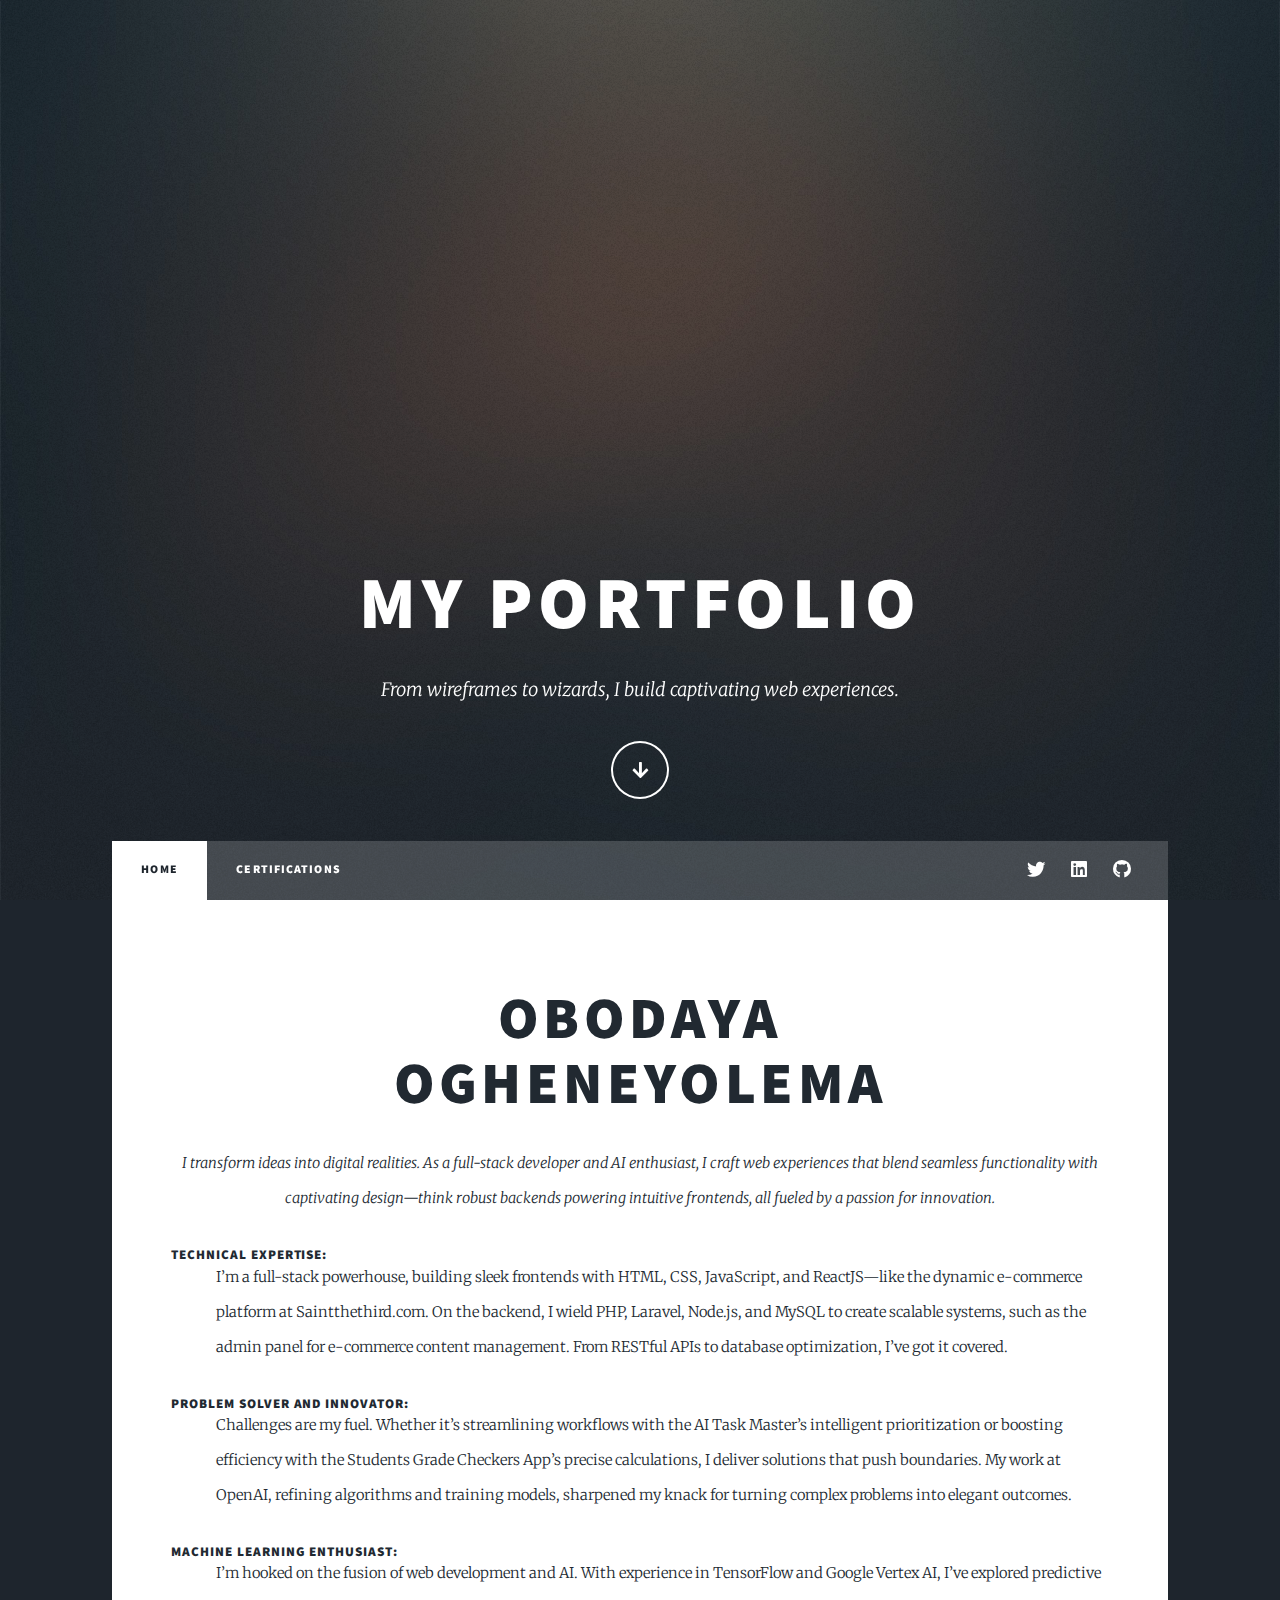
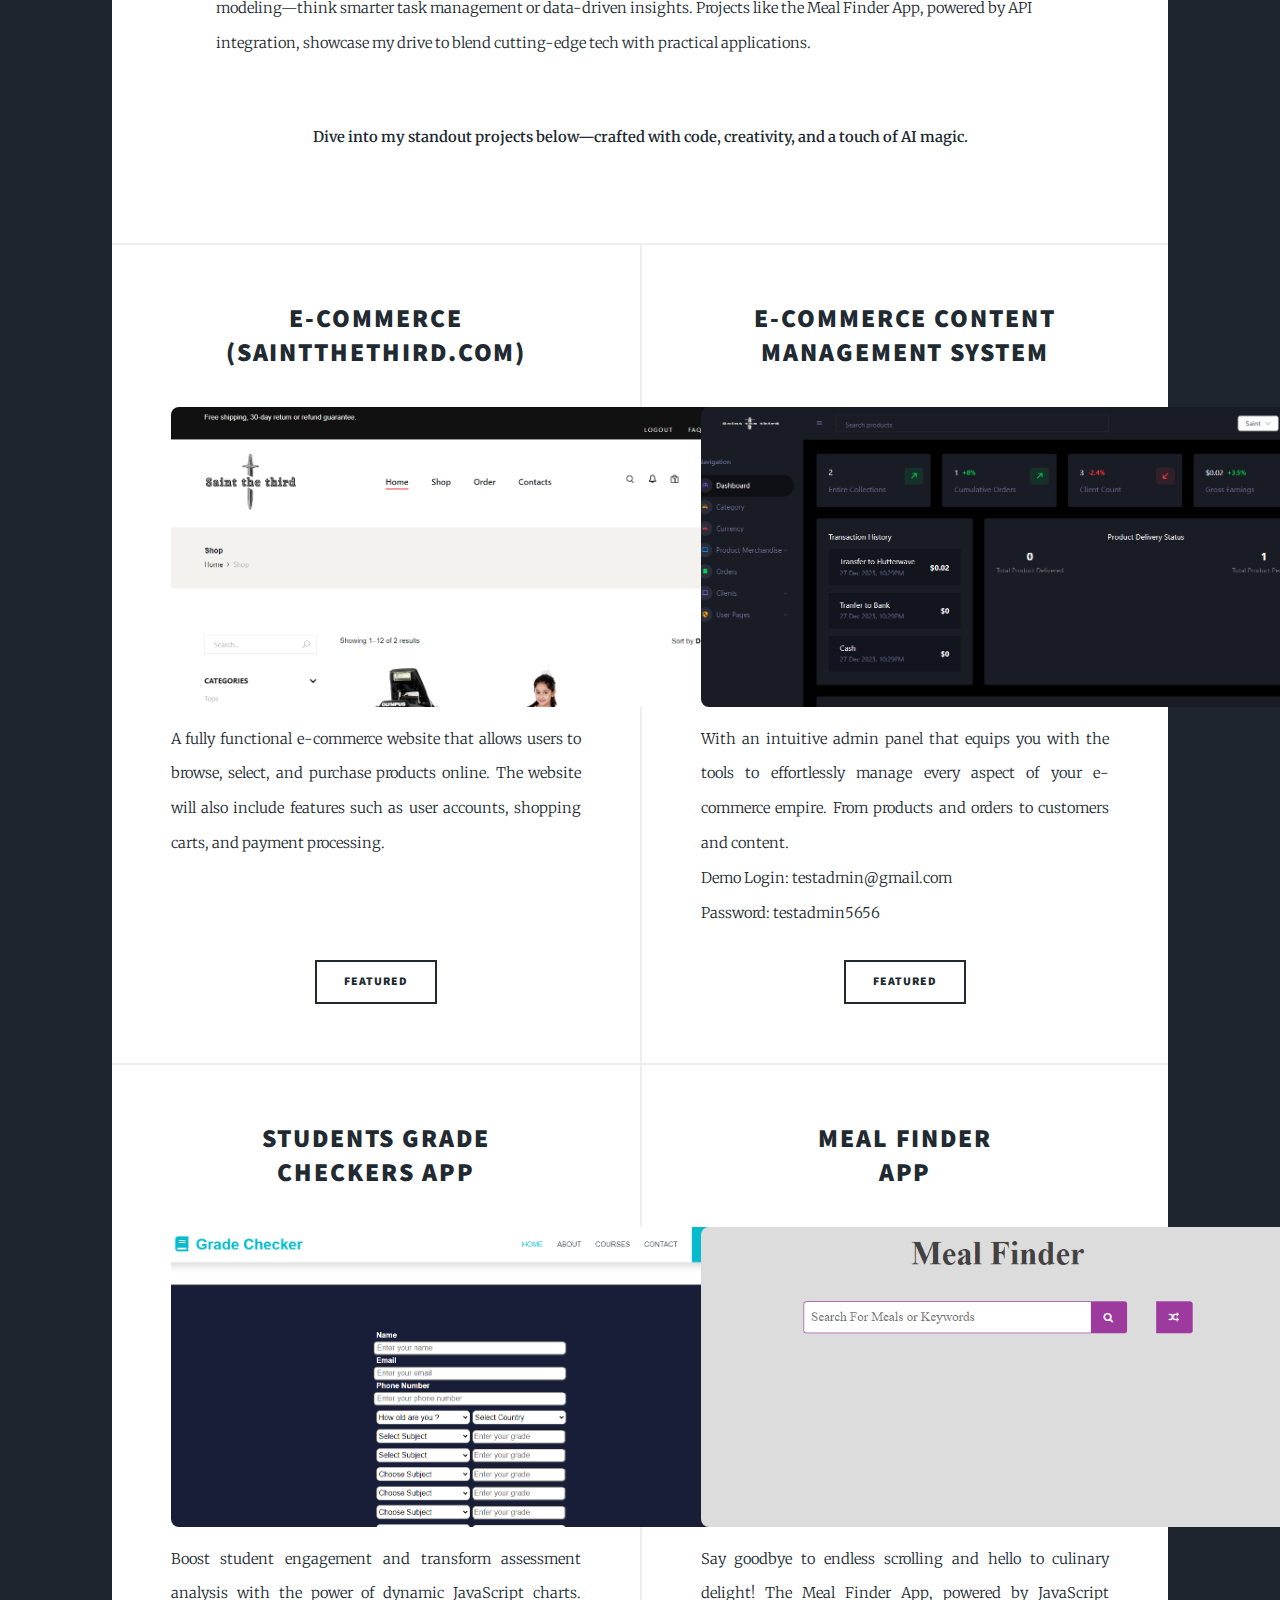
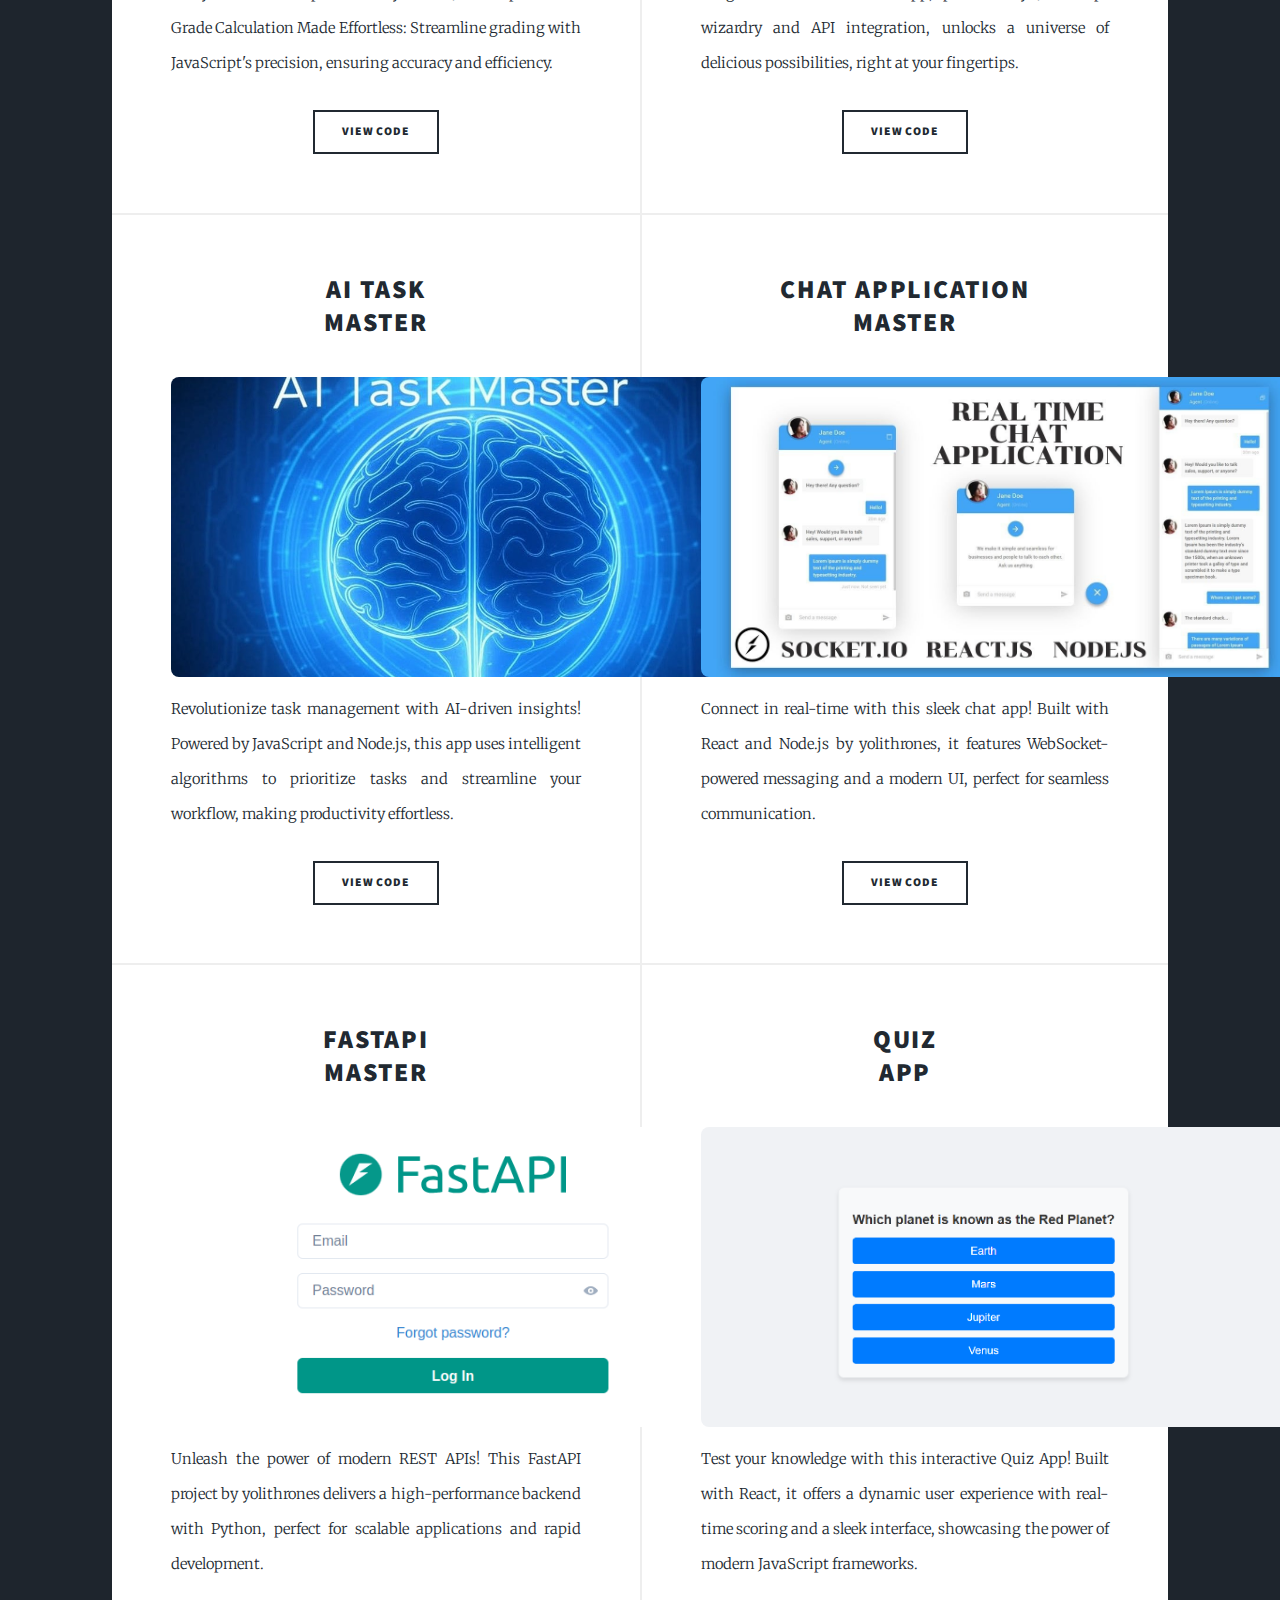
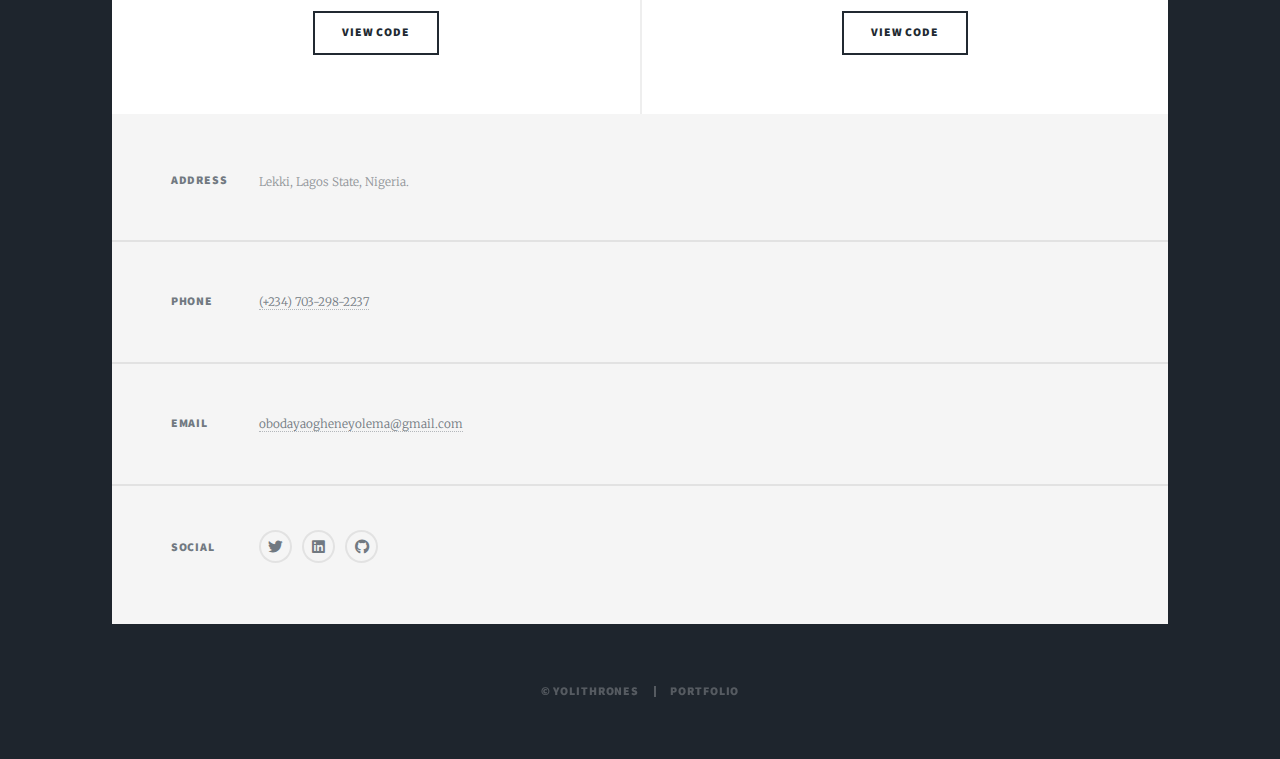
==== commit ac8e4e18: "Updated portfolio" ====
--- a/index.html
+++ b/index.html
@@ -31,7 +31,7 @@
 						<ul class="links">
 							<li class="active"><a href="index.html">Home</a></li>
 							<li><a href="generic.html">Certifications</a></li>
-							<li><a href="resume.html">Resume</a></li>
+					
 							
 				
 						</ul>
@@ -47,107 +47,126 @@
 					<div id="main">
 
 						<!-- Featured Post -->
-							<article class="post featured">
-								<header class="major">
-								
-									<h2><a href="#">Obodaya <br> Ogheneyolema<br />
-									</a></h2>
-									    <p>
-									         I sculpt pixels into powerful experiences. As a full-stack developer, crafting websites that are
-									       not just functional, but captivating. From meticulously coded back-ends to stunning front-end interfaces. 
-											
+							<!-- Featured Post -->
+					<article class="post featured">
+						<header class="major">
+								<h2><a href="#">Obodaya <br> Ogheneyolema<br /></a></h2>
+								<p>
+										I transform ideas into digital realities. As a full-stack developer and AI enthusiast, I craft web experiences that blend seamless functionality with captivating design—think robust backends powering intuitive frontends, all fueled by a passion for innovation.
+								</p>
+
+								<span style="text-align: left"> 
+										<h5>Technical Expertise:</h5>
+										<p style="text-align: left; margin-left: 45px; margin-top: -20px">
+												I’m a full-stack powerhouse, building sleek frontends with HTML, CSS, JavaScript, and ReactJS—like the dynamic e-commerce platform at Saintthethird.com. On the backend, I wield PHP, Laravel, Node.js, and MySQL to create scalable systems, such as the admin panel for e-commerce content management. From RESTful APIs to database optimization, I’ve got it covered.
 										</p>
 
-										<span style="text-align: left"> 
-											<h5>Technical Expertise:</h5>
-											<p style="text-align: left; margin-left: 45px; margin-top: -20px" >
-												
-                                             As a full-stack ninja, crafting dazzling front-ends with HTML5, CSS3, and JavaScript. Backend? I whip up scalable systems with Laravel, PHP, and MySQL – databases are my playground.  Let's build something awesome.
-										    </p>
-
-								
-											
-											<h5>Problem Solver and Innovator:</h5>
-											<p style="text-align: left; margin-left: 45px; margin-top: -20px" >
-												I thrive on challenges and am known for my problem-solving prowess. Whether it's optimizing performance,
-												 or streamlining workflows,  Expect solutions, not excuses – I push boundaries, exceeding expectations.
-
-										    </p>
-
-											<h5>Machine Learning Enthusiast:</h5>
-											<p style="text-align: left; margin-left: 45px; margin-top: -20px" >
-												In addition to my expertise in web development, I have a foundational understanding of machine learning, specifically utilizing TensorFlow, Google Vertex AI and Google Colab. 
-												I am enthusiastic about the intersection of web development and artificial intelligence, and I have explored the realms of predictive modeling and data analysis.
-										    </p>
-										</span>
-								</header>
-								<ul class="actions special">
-									<li><b>Explore a curated selection of my finest self-developed projects below </b>.</li>
-								</ul>
-							</article>
+										<h5>Problem Solver and Innovator:</h5>
+										<p style="text-align: left; margin-left: 45px; margin-top: -20px">
+												Challenges are my fuel. Whether it’s streamlining workflows with the AI Task Master’s intelligent prioritization or boosting efficiency with the Students Grade Checkers App’s precise calculations, I deliver solutions that push boundaries. My work at OpenAI, refining algorithms and training models, sharpened my knack for turning complex problems into elegant outcomes.
+										</p>
+
+										<h5>Machine Learning Enthusiast:</h5>
+										<p style="text-align: left; margin-left: 45px; margin-top: -20px">
+												I’m hooked on the fusion of web development and AI. With experience in TensorFlow and Google Vertex AI, I’ve explored predictive modeling—think smarter task management or data-driven insights. Projects like the Meal Finder App, powered by API integration, showcase my drive to blend cutting-edge tech with practical applications.
+										</p>
+								</span>
+						</header>
+						<ul class="actions special">
+								<li><b>Dive into my standout projects below—crafted with code, creativity, and a touch of AI magic.</b></li>
+						</ul>
+					</article>
 
 						<!-- Posts -->
-							<section class="posts">
-								
-								<article>
-									<header>
-
-										<h2><a href="https://saintthethird-9d602583bc98.herokuapp.com/">E-commerce <br> (Saintthethird.com)<br />
-										</a></h2>
+						<section class="posts">
+							<article>
+									<header>
+											<h2><a href="https://saintthethird-9d602583bc98.herokuapp.com/">E-commerce <br> (Saintthethird.com)<br /></a></h2>
 									</header>
 									<a href="https://saintthethird-9d602583bc98.herokuapp.com/" class="image fit"><img src="images/pic11.png" alt="" /></a>
 									<p>A fully functional e-commerce website that allows users to browse, select, and purchase products online. The website will also include features such as user accounts, shopping carts, and payment processing.</p>
-									<ul class="actions special">
-										<li><a class="button">Featured</a></li>
-									</ul>
-								</article>
-								<article>
-									<header>
-										<h2><a href="https://saintthethird-9d602583bc98.herokuapp.com/login">E-commerce content management system</a></h2>
+									<br>
+									<br>
+								
+									<ul class="actions special">
+											<li><a class="button">Featured</a></li>
+									</ul>
+							</article>
+							<article>
+									<header>
+											<h2><a href="https://saintthethird-9d602583bc98.herokuapp.com/login">E-commerce content management system</a></h2>
 									</header>
 									<a href="https://saintthethird-9d602583bc98.herokuapp.com/login" class="image fit"><img src="images/pic16.png" alt="" /></a>
 									<p> With an intuitive admin panel that equips you with the tools to effortlessly manage every aspect of your e-commerce empire. From products and orders to customers and content. <br>Demo Login: testadmin@gmail.com <br>Password: testadmin5656</p>
 									<ul class="actions special">
-										<li><a  class="button">Featured</a></li>
-									</ul>
-								</article>
-
-								<article>
-									<header>
-
-										<h2><a href="https://yolithrones.github.io/student-grader-app/">Sudents Grade <br> Checkers App<br />
-										</a></h2>
+											<li><a class="button">Featured</a></li>
+									</ul>
+							</article>
+							<article>
+									<header>
+											<h2><a href="https://yolithrones.github.io/student-grader-app/">Students Grade <br> Checkers App<br /></a></h2>
 									</header>
 									<a href="https://yolithrones.github.io/student-grader-app/" class="image fit"><img src="images/pic17.png" alt="" /></a>
 									<p>Boost student engagement and transform assessment analysis with the power of dynamic JavaScript charts. Grade Calculation Made Effortless: Streamline grading with JavaScript's precision, ensuring accuracy and efficiency.</p>
 									<ul class="actions special">
-										<li><a href="https://github.com/yolithrones/student-grader-app.git" class="button">View Code</a></li>
-									</ul>
-								</article>
-								<article>
-									<header>
-										<h2><a href="https://yolithrones.github.io/meal-finder-app/">Meal Finder <br> App</a></h2>
+											<li><a href="https://github.com/yolithrones/student-grader-app.git" class="button">View Code</a></li>
+									</ul>
+							</article>
+							<article>
+									<header>
+											<h2><a href="https://yolithrones.github.io/meal-finder-app/">Meal Finder <br> App</a></h2>
 									</header>
 									<a href="https://yolithrones.github.io/meal-finder-app/" class="image fit"><img src="images/pic18.png" alt="" /></a>
 									<p>Say goodbye to endless scrolling and hello to culinary delight! The Meal Finder App, powered by JavaScript wizardry and API integration, unlocks a universe of delicious possibilities, right at your fingertips.</p>
 									<ul class="actions special">
-										<li><a href="https://github.com/yolithrones/meal-finder-app.git" class="button">View Code</a></li>
-									</ul>
-								</article>
-								
-							</section>
-
-						<!-- Footer -->
-							<footer>
-								<div class="pagination">
-									<!--<a href="#" class="previous">Prev</a>-->
-									<a href="#" class="page active">1</a>
-									<a class="page">2</a>
-	
-									<a href="projects.html" class="next">Next</a>
-								</div>
-							</footer>
-
+											<li><a href="https://github.com/yolithrones/meal-finder-app.git" class="button">View Code</a></li>
+									</ul>
+							</article>
+							<article>
+									<header>
+											<h2><a href="#">AI Task <br> Master</a></h2>
+									</header>
+									<a href="#" class="image fit"><img src="images/taskmanager.jpg" alt="" /></a>
+									<p>Revolutionize task management with AI-driven insights! Powered by JavaScript and Node.js, this app uses intelligent algorithms to prioritize tasks and streamline your workflow, making productivity effortless.</p>
+									<ul class="actions special">
+											<li><a href="https://github.com/yolithrones/ai_task-master.git" class="button">View Code</a></li>
+									</ul>
+							</article>
+							<article>
+									<header>
+											<h2><a href="#">Chat Application <br> Master</a></h2>
+									</header>
+									<a href="#" class="image fit"><img src="images/chatapp.jpg" alt="" /></a>
+									<p>Connect in real-time with this sleek chat app! Built with React and Node.js by yolithrones, it features WebSocket-powered messaging and a modern UI, perfect for seamless communication.</p>
+									<ul class="actions special">
+											<li><a href="https://github.com/yolithrones/chat_application-master-by-yolithrones.git" class="button">View Code</a></li>
+									</ul>
+							</article>
+							<article>
+									<header>
+											<h2><a href="#">FastAPI <br> Master</a></h2>
+									</header>
+									<a href="#" class="image fit"><img src="images/fast.png" alt="" /></a>
+									<p>Unleash the power of modern REST APIs! This FastAPI project by yolithrones delivers a high-performance backend with Python, perfect for scalable applications and rapid development.</p>
+									<ul class="actions special">
+											<li><a href="https://github.com/yolithrones/fastapi-master-by-yolithrones.git" class="button">View Code</a></li>
+									</ul>
+							</article>
+
+							<article>
+								<header>
+										<h2><a href="#">Quiz <br> App</a></h2>
+								</header>
+								<a href="#" class="image fit"><img src="images/pic22.png" alt="" /></a>
+								<p>Test your knowledge with this interactive Quiz App! Built with React, it offers a dynamic user experience with real-time scoring and a sleek interface, showcasing the power of modern JavaScript frameworks.</p>
+								<ul class="actions special">
+										<li><a href="https://github.com/yolithrones/quiz-app.git" class="button">View Code</a></li>
+								</ul>
+						</article>
+					</section>
+
+
+							
 					</div>
 
 				<!-- Footer -->
@@ -156,8 +175,7 @@
 						<section class="split contact">
 							<section class="alt">
 								<h3>Address</h3>
-								<p>C23 Alhaji Yekini Bakere Megamound Estate <br />
-									Lekky County Homes</p>
+								<p>Lekki, Lagos State, Nigeria.</p>
 							</section>
 							<section>
 								<h3>Phone</h3>
@@ -165,7 +183,7 @@
 							</section>
 							<section>
 								<h3>Email</h3>
-								<p><a href="mailto:yolithrones@gmail.com">yolithrones@gmail.com</a></p>
+								<p><a href="mailto:obodayaogheneyolema@gmail.com">obodayaogheneyolema@gmail.com</a></p>
 							</section>
 							<section>
 								<h3>Social</h3>
--- a/assets/css/main.css
+++ b/assets/css/main.css
@@ -114,6 +114,43 @@
 		}
 
 /* Type */
+
+
+
+/* Target all images within the .posts section's articles */
+.posts article .image.fit img {
+	width: 600px;          /* Fixed width for uniformity */
+	height: 300px;         /* Fixed height for uniformity */
+	object-fit: cover;     /* Crops excess while maintaining aspect ratio */
+	display: block;        /* Ensures no extra spacing below */
+	margin: 0 auto;        /* Centers the image horizontally */
+	border-radius: 8px;    /* Optional: adds a modern rounded corner */
+}
+
+/* Ensure the container respects the image size */
+.posts article .image.fit {
+	width: 600px;          /* Matches image width */
+	height: 300px;         /* Matches image height */
+	overflow: hidden;      /* Hides any overflow from object-fit: cover */
+	margin-bottom: 15px;   /* Adds spacing between image and text, adjust as needed */
+}
+
+/* Responsive adjustment for smaller screens */
+@media (max-width: 768px) {
+	.posts article .image.fit img,
+	.posts article .image.fit {
+			width: 200px;      /* Smaller width for tablets/mobile */
+			height: 133px;     /* Maintains approximate 3:2 ratio */
+	}
+}
+
+@media (max-width: 480px) {
+	.posts article .image.fit img,
+	.posts article .image.fit {
+			width: 150px;      /* Even smaller for very small screens */
+			height: 100px;     /* Maintains approximate 3:2 ratio */
+	}
+}
 
 	html {
 		font-size: 16pt;
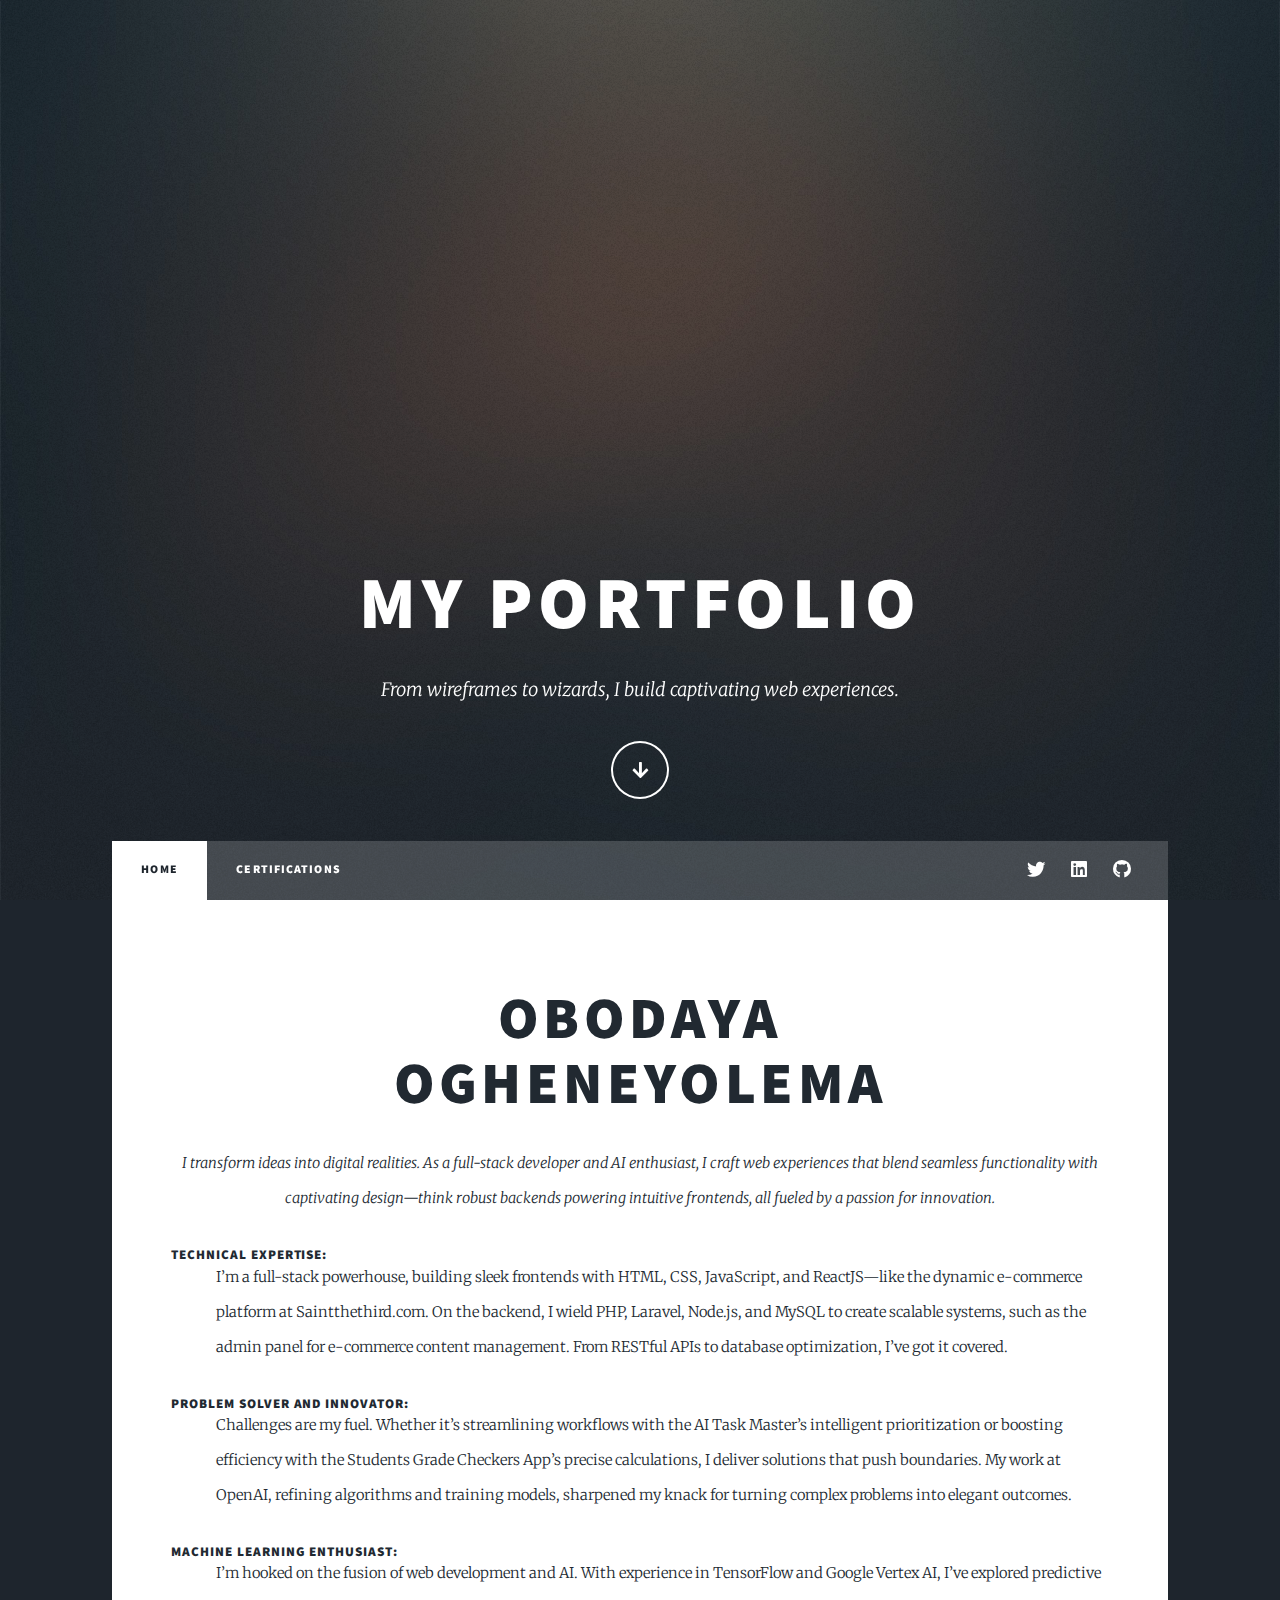
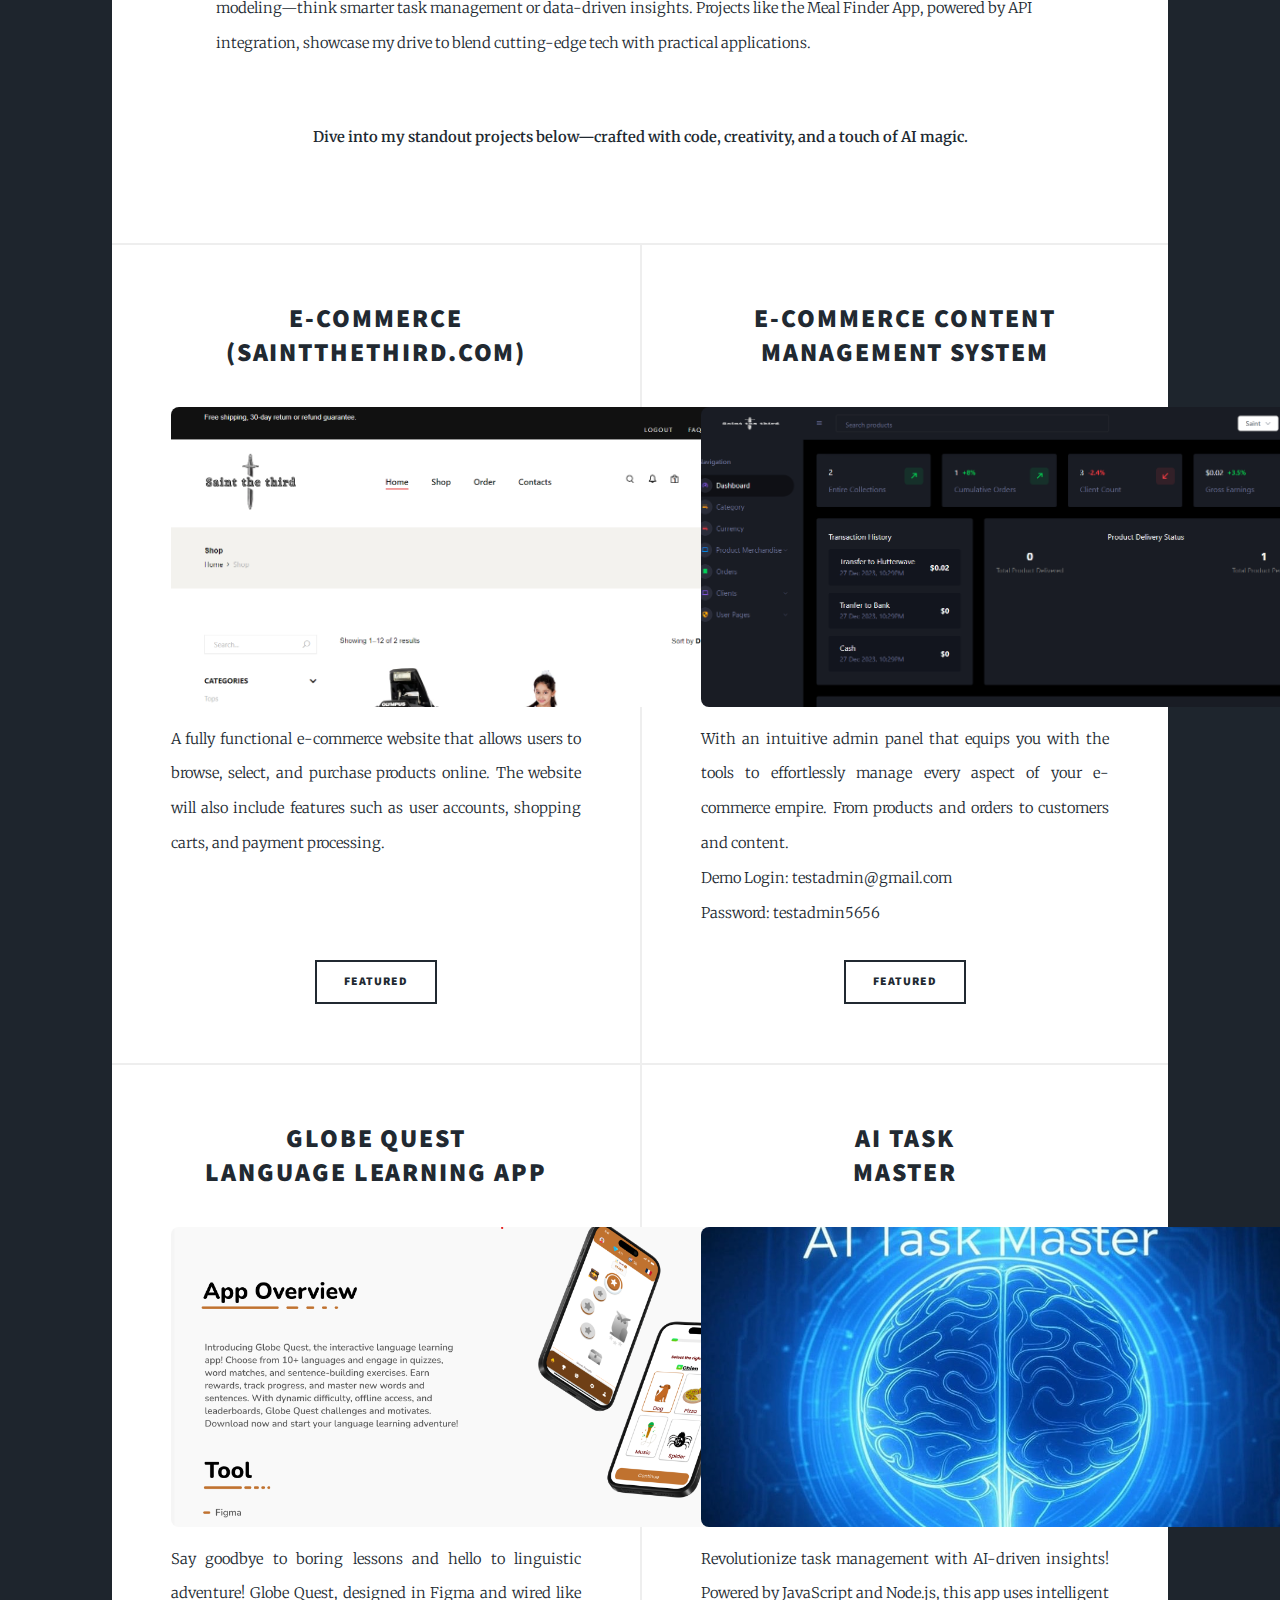
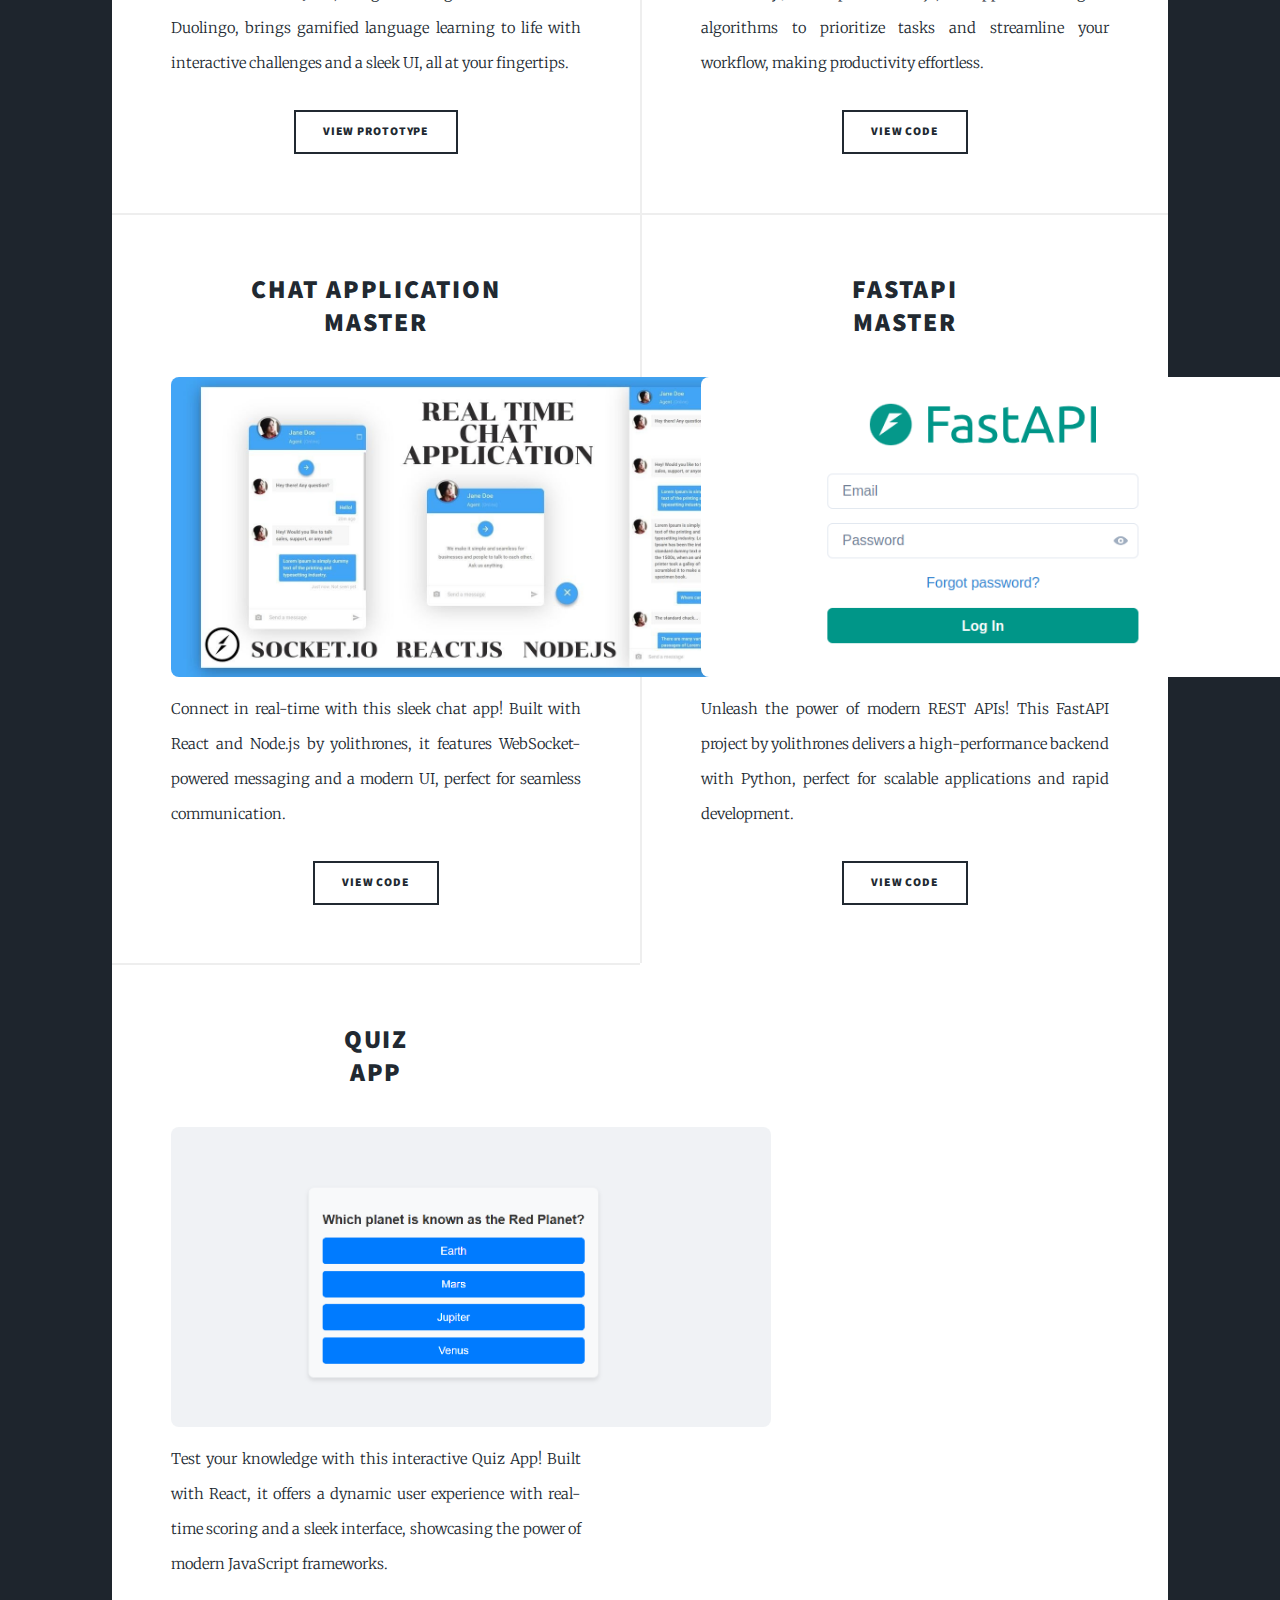
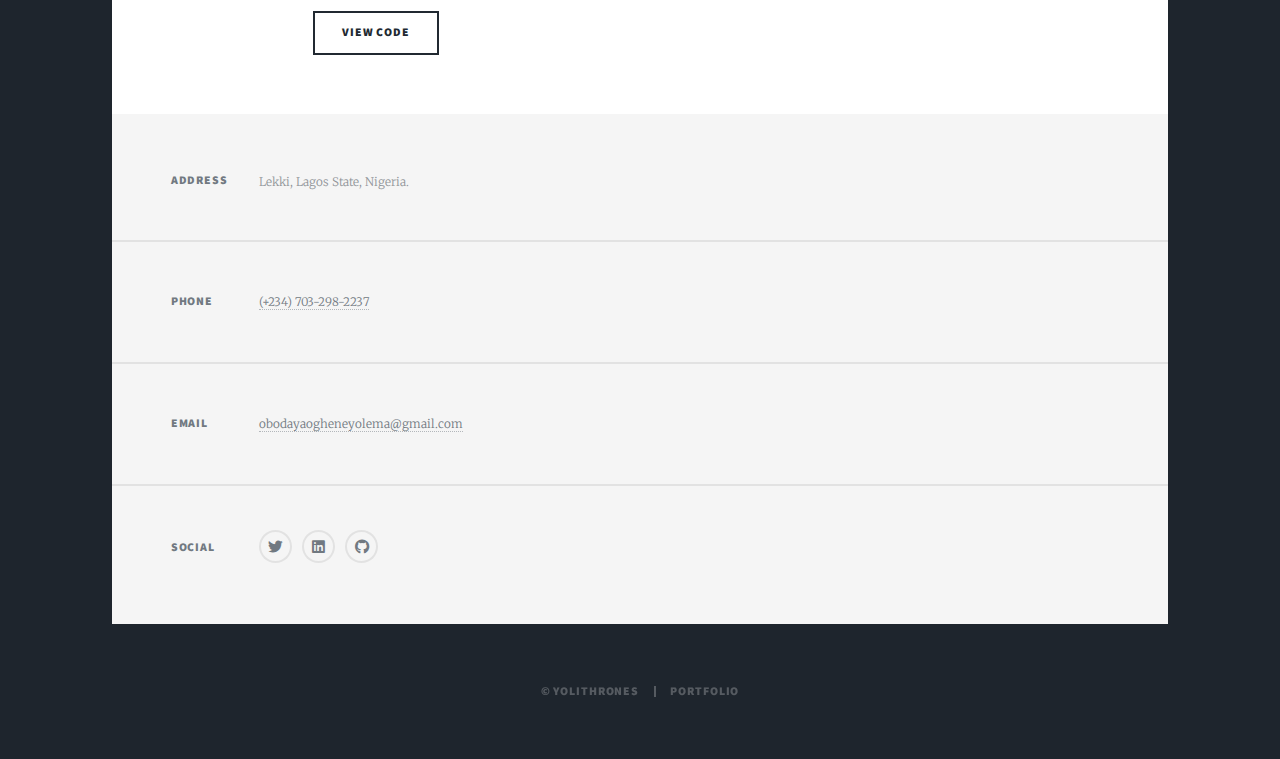
==== commit b9a7d3ed: "second commit" ====
--- a/index.html
+++ b/index.html
@@ -102,26 +102,17 @@
 											<li><a class="button">Featured</a></li>
 									</ul>
 							</article>
-							<article>
-									<header>
-											<h2><a href="https://yolithrones.github.io/student-grader-app/">Students Grade <br> Checkers App<br /></a></h2>
-									</header>
-									<a href="https://yolithrones.github.io/student-grader-app/" class="image fit"><img src="images/pic17.png" alt="" /></a>
-									<p>Boost student engagement and transform assessment analysis with the power of dynamic JavaScript charts. Grade Calculation Made Effortless: Streamline grading with JavaScript's precision, ensuring accuracy and efficiency.</p>
-									<ul class="actions special">
-											<li><a href="https://github.com/yolithrones/student-grader-app.git" class="button">View Code</a></li>
-									</ul>
-							</article>
-							<article>
-									<header>
-											<h2><a href="https://yolithrones.github.io/meal-finder-app/">Meal Finder <br> App</a></h2>
-									</header>
-									<a href="https://yolithrones.github.io/meal-finder-app/" class="image fit"><img src="images/pic18.png" alt="" /></a>
-									<p>Say goodbye to endless scrolling and hello to culinary delight! The Meal Finder App, powered by JavaScript wizardry and API integration, unlocks a universe of delicious possibilities, right at your fingertips.</p>
-									<ul class="actions special">
-											<li><a href="https://github.com/yolithrones/meal-finder-app.git" class="button">View Code</a></li>
-									</ul>
-							</article>
+							
+							<article>
+								<header>
+										<h2><a href="https://www.figma.com/proto/dtogw0nloRG71honaSzPMA/Globe-Quest-App?node-id=198-33&p=f&t=kCiiHKJQyVDj6HA0-0&scaling=scale-down&content-scaling=fixed&page-id=0%3A1&starting-point-node-id=198%3A28">Globe Quest <br> Language Learning App</a></h2>
+								</header>
+								<a href="https://www.figma.com/proto/dtogw0nloRG71honaSzPMA/Globe-Quest-App?node-id=198-33&p=f&t=kCiiHKJQyVDj6HA0-0&scaling=scale-down&content-scaling=fixed&page-id=0%3A1&starting-point-node-id=198%3A28" class="image fit"><img src="images/globequest.png" alt="" /></a>
+								<p>Say goodbye to boring lessons and hello to linguistic adventure! Globe Quest, designed in Figma and wired like Duolingo, brings gamified language learning to life with interactive challenges and a sleek UI, all at your fingertips.</p>
+								<ul class="actions special">
+										<li><a href="https://www.figma.com/proto/dtogw0nloRG71honaSzPMA/Globe-Quest-App?node-id=198-33&p=f&t=kCiiHKJQyVDj6HA0-0&scaling=scale-down&content-scaling=fixed&page-id=0%3A1&starting-point-node-id=198%3A28" class="button">View Prototype</a></li>
+								</ul>
+						</article>
 							<article>
 									<header>
 											<h2><a href="#">AI Task <br> Master</a></h2>
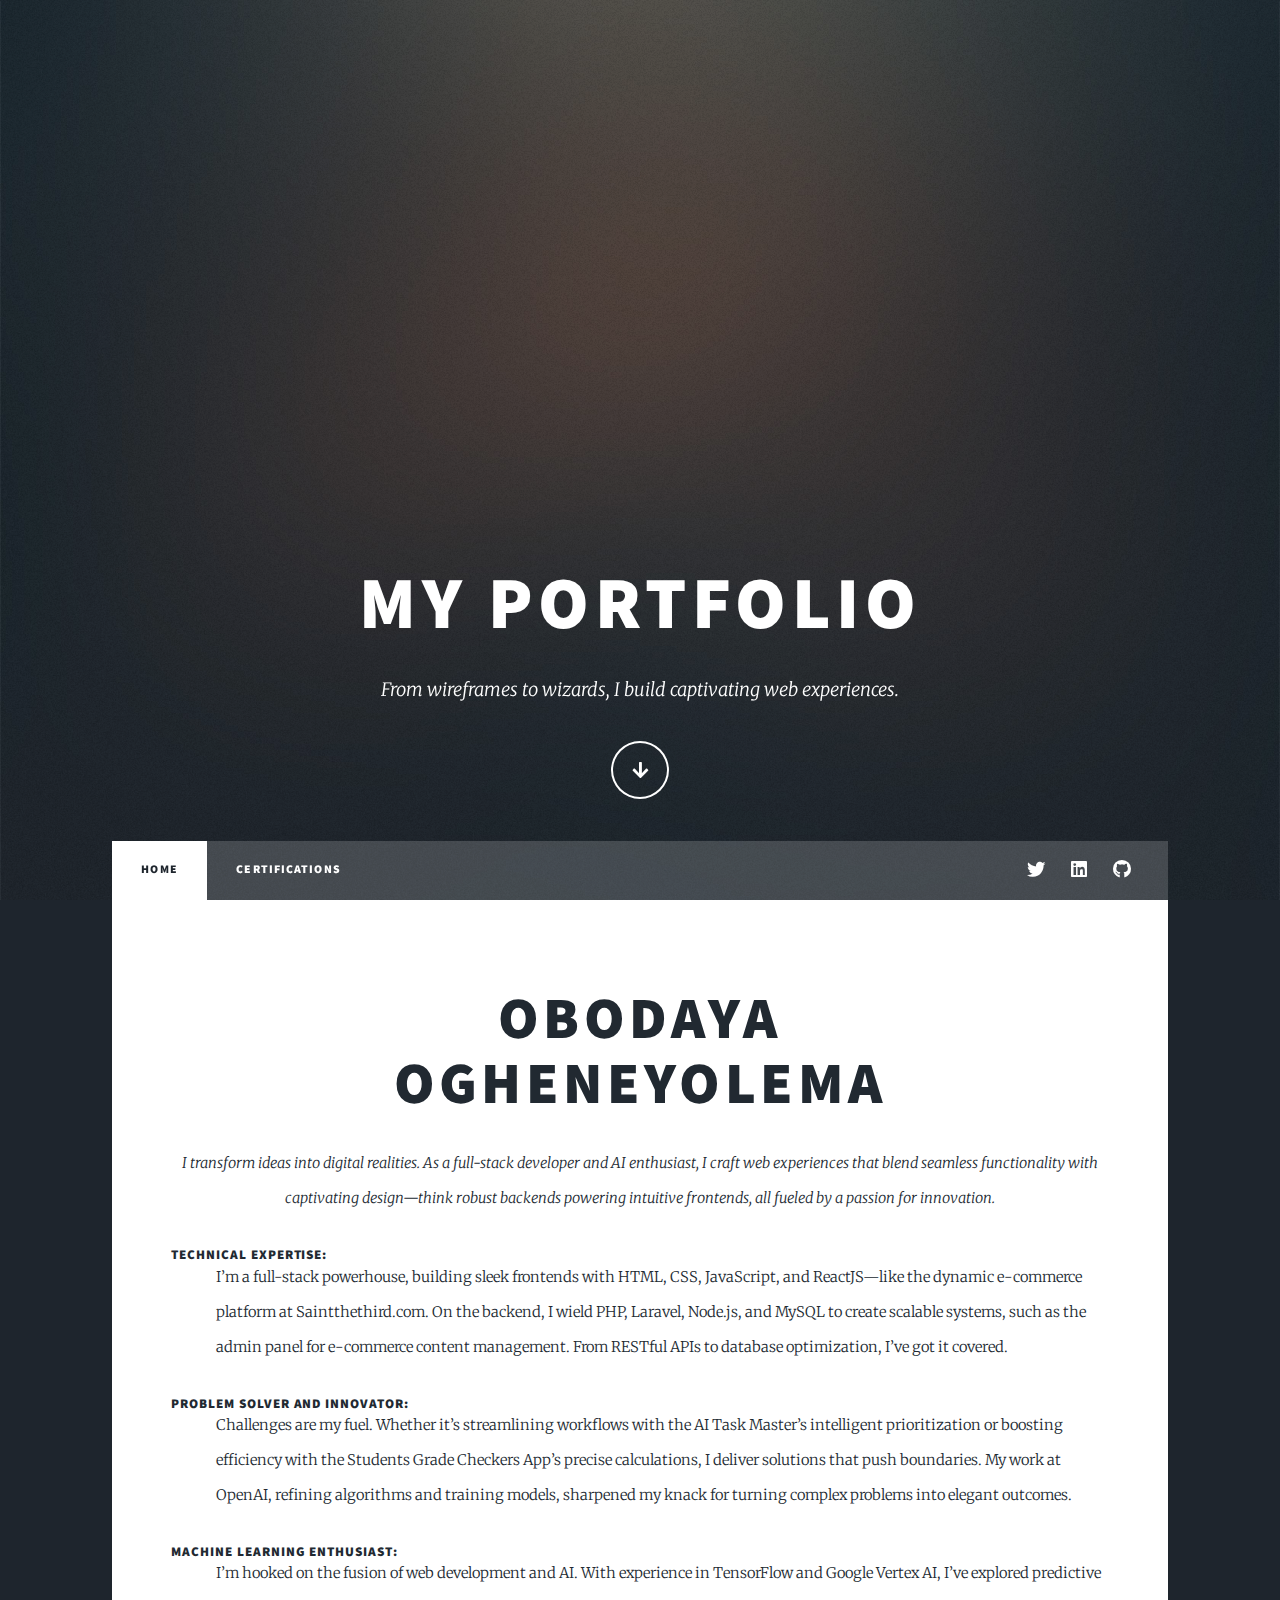
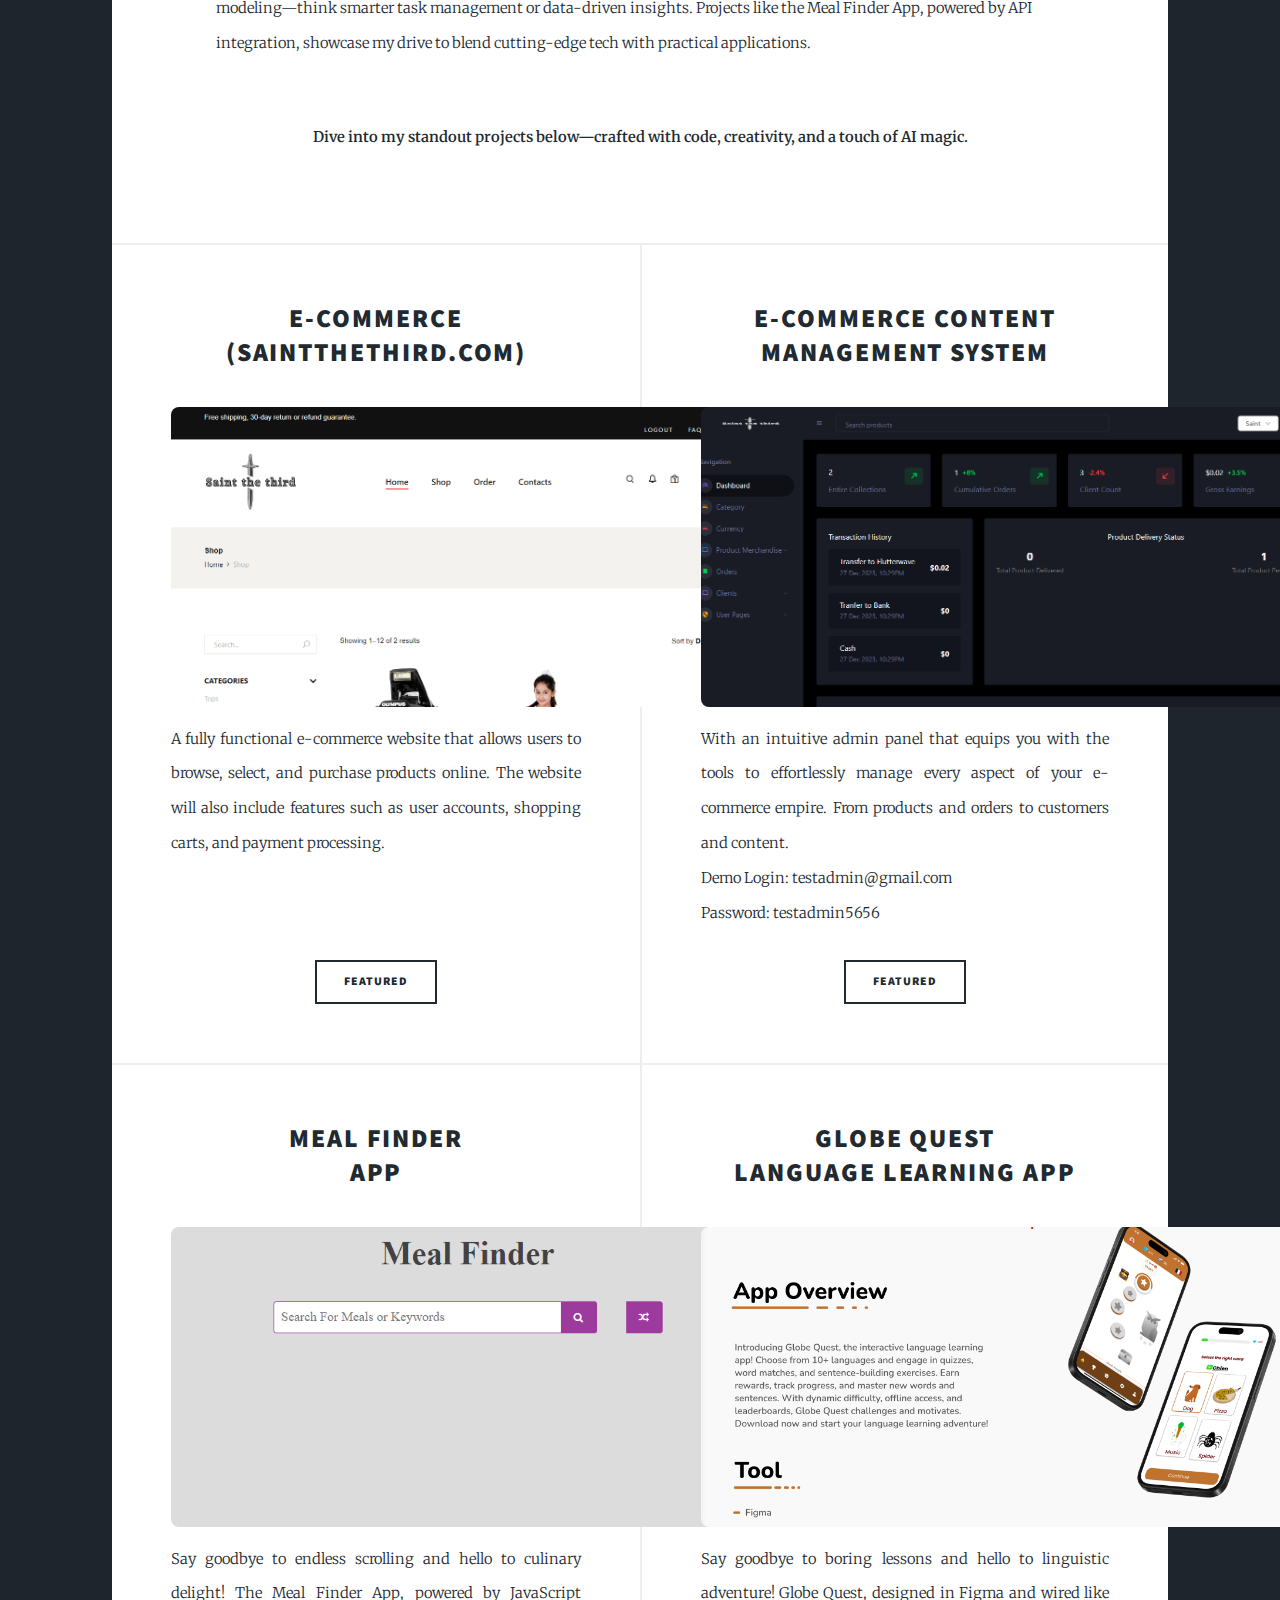
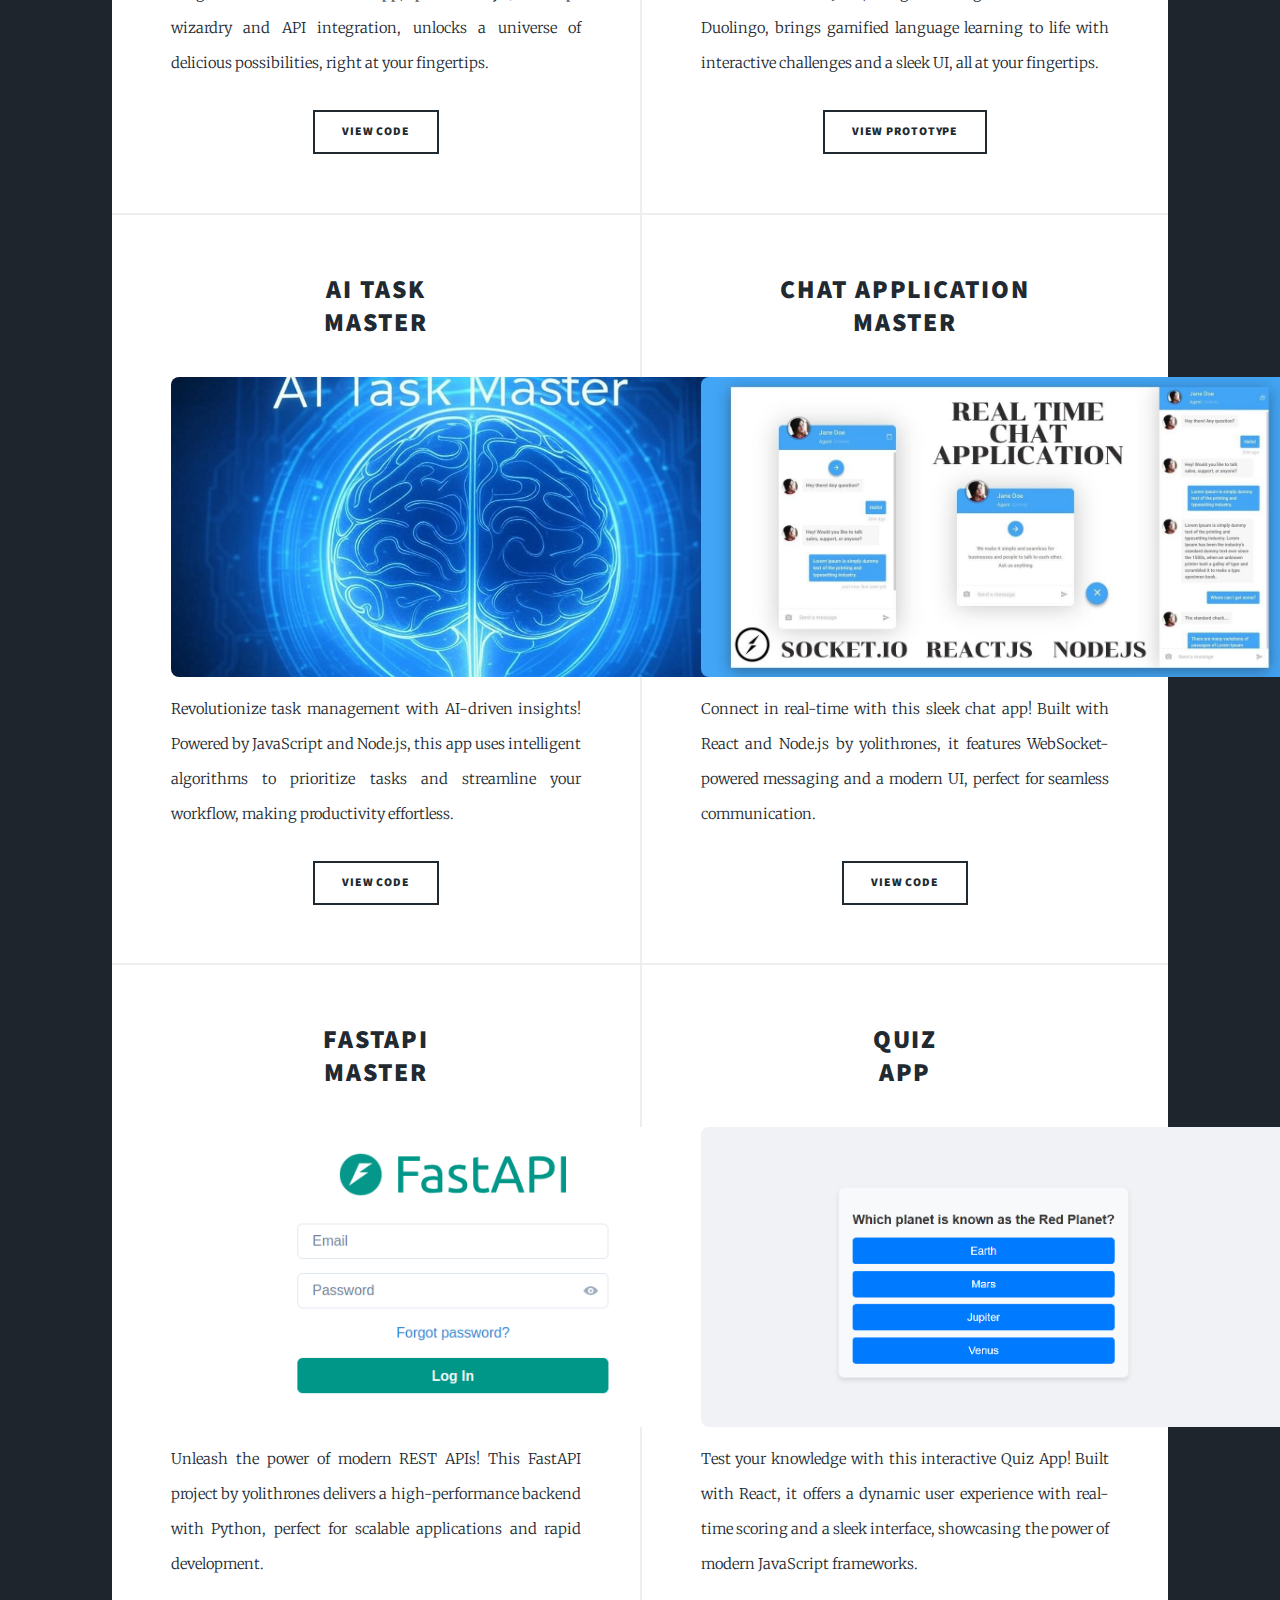
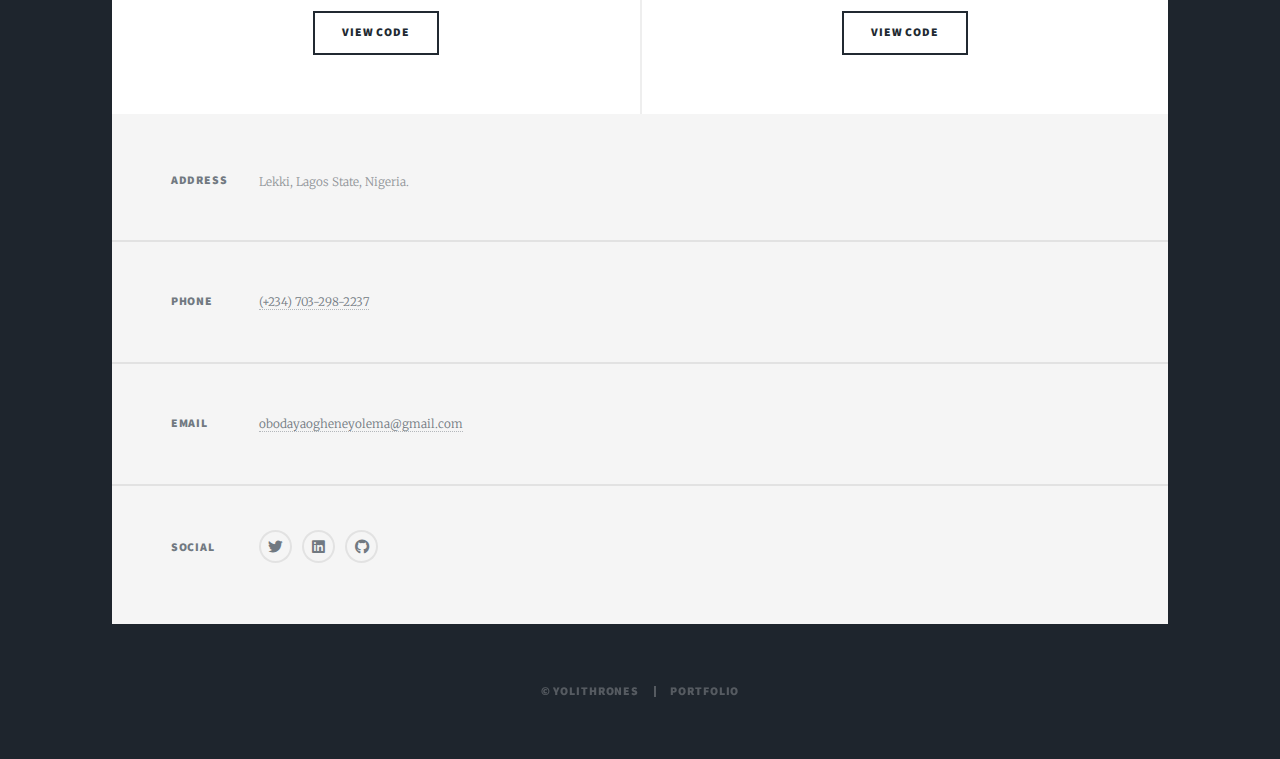
==== commit 8885d614: "Updated Commit" ====
--- a/index.html
+++ b/index.html
@@ -103,6 +103,19 @@
 									</ul>
 							</article>
 							
+							<article>
+									<header>
+											<h2><a href="https://yolithrones.github.io/meal-finder-app/">Meal Finder <br> App</a></h2>
+									</header>
+									<a href="https://yolithrones.github.io/meal-finder-app/" class="image fit"><img src="images/pic18.png" alt="" /></a>
+									<p>Say goodbye to endless scrolling and hello to culinary delight! The Meal Finder App, powered by JavaScript wizardry and API integration, unlocks a universe of delicious possibilities, right at your fingertips.</p>
+									<ul class="actions special">
+											<li><a href="https://github.com/yolithrones/meal-finder-app.git" class="button">View Code</a></li>
+									</ul>
+							</article>
+
+
+
 							<article>
 								<header>
 										<h2><a href="https://www.figma.com/proto/dtogw0nloRG71honaSzPMA/Globe-Quest-App?node-id=198-33&p=f&t=kCiiHKJQyVDj6HA0-0&scaling=scale-down&content-scaling=fixed&page-id=0%3A1&starting-point-node-id=198%3A28">Globe Quest <br> Language Learning App</a></h2>
